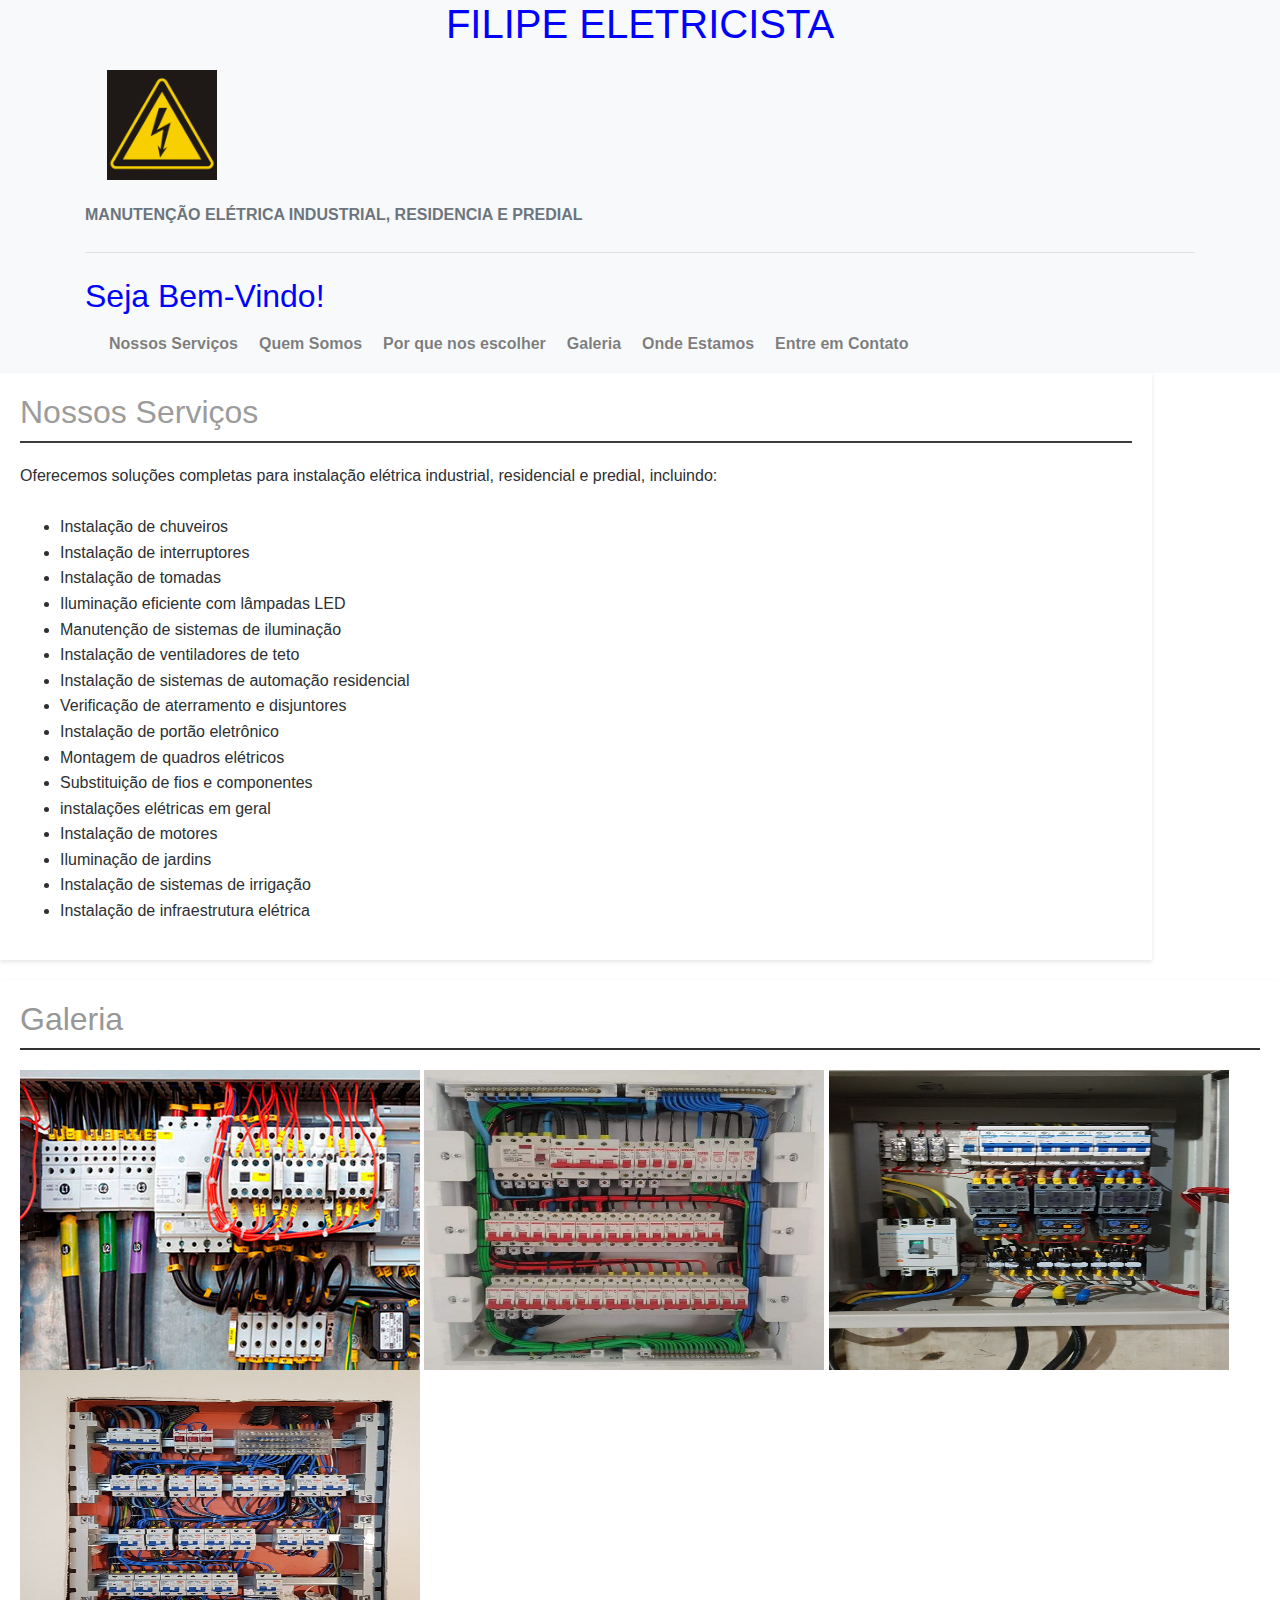
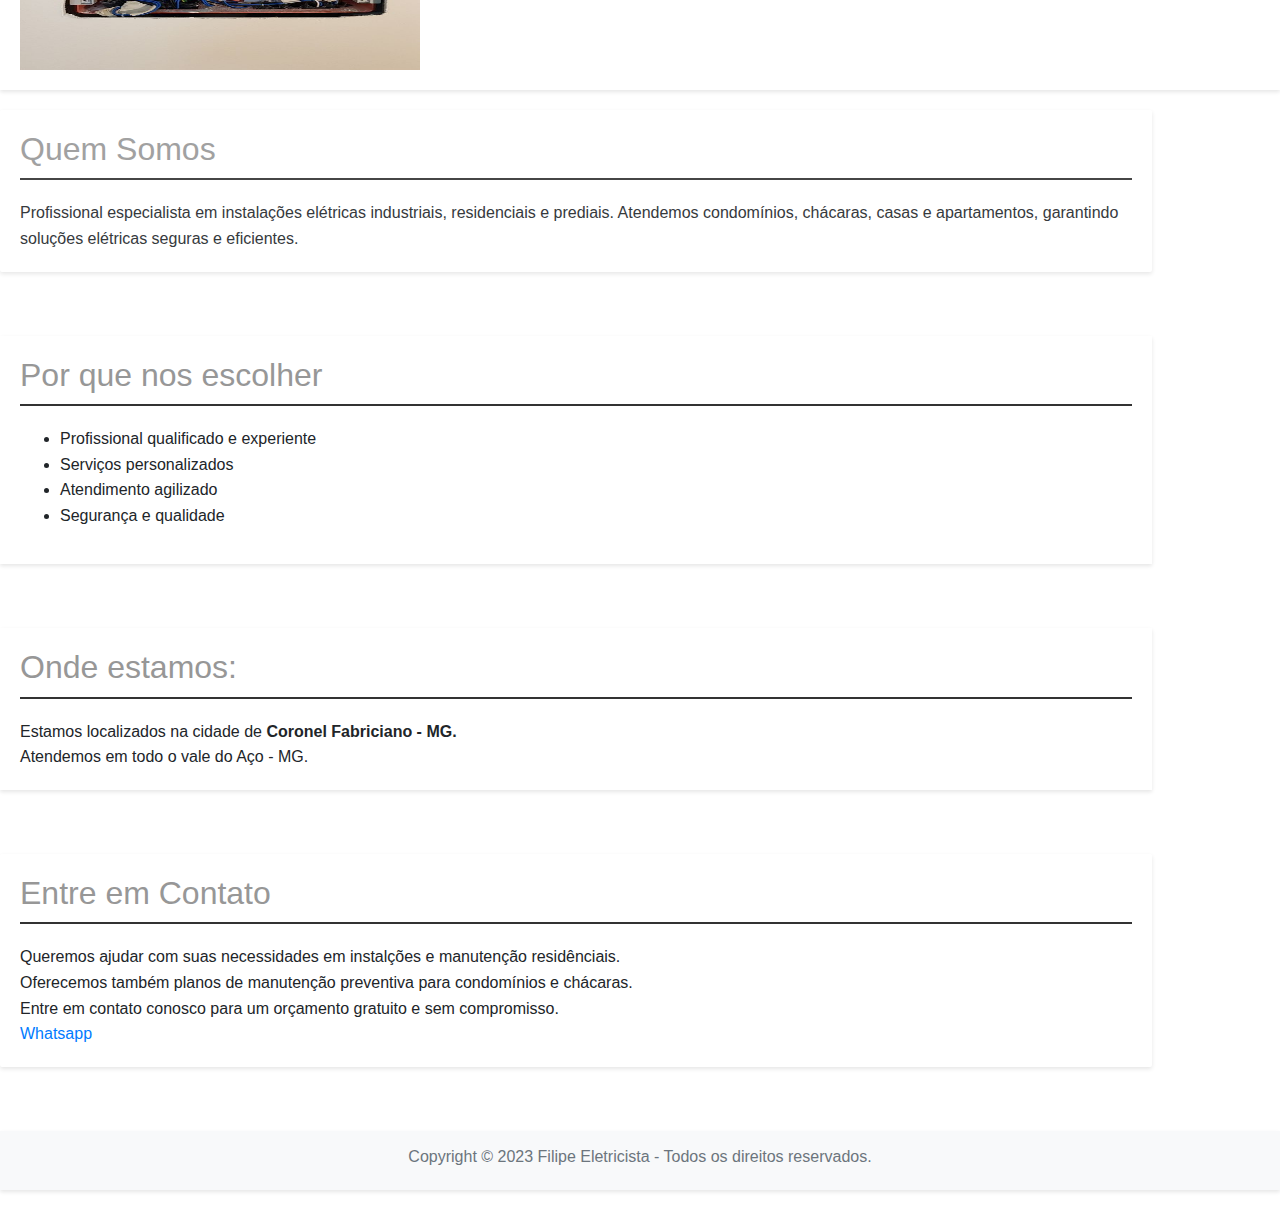
==== index.html @ e3249ff6 "comit inicial" ====
<!DOCTYPE html>
<html lang="pt-br">
<head>
    <meta charset="UTF-8">
    <meta name="viewport" content="width=device-width, initial-scale=1.0">
    <meta name="description" content="Felipe Eletricista - Especialistas em instalação elétrica industrial, residencial no Vale do Aço - MG">
    <title>FILIPE ELETRICISTA - Especialista em Instalação Elétrica</title>
    <link rel="stylesheet" href="https://stackpath.bootstrapcdn.com/bootstrap/4.5.2/css/bootstrap.min.css">
    <link rel="stylesheet" href="style/style.css"> 
</head>
<body>
    <header class="bg-light">
        <div class="container">
            <h1 align="center">FILIPE ELETRICISTA</h1>
            <img src="imagens/logo.gif" class="logo img-fluid"> <br>
            <span class="text-muted"><strong>MANUTENÇÃO ELÉTRICA INDUSTRIAL, RESIDENCIA E PREDIAL</strong></span>

            <hr class="my-4">

            <h2 class="mt-4">Seja Bem-Vindo!</h2>
            <nav class="navbar navbar-expand-lg navbar-light bg-light">
                <div class="collapse navbar-collapse" id="navbarNav">
                    <ul class="navbar-nav">
                        <li class="nav-item"><a class="nav-link" href="#services">Nossos Serviços</a></li>
                        <li class="nav-item"><a class="nav-link" href="#about">Quem Somos</a></li>
                        <li class="nav-item"><a class="nav-link" href="#benefits">Por que nos escolher</a></li>
                        <li class="nav-item"><a class="nav-link" href="#image">Galeria</a></li>
                        <li class="nav-item"><a class="nav-link" href="#location">Onde Estamos</a></li>
                        <li class="nav-item"><a class="nav-link" href="#contact">Entre em Contato</a></li>
                    </ul>
                </div>
            </nav>
        </div>
    </header>

    <section id="services">
        <h2>Nossos Serviços</h2>
        <p><strong>Oferecemos soluções completas para instalação elétrica industrial, residencial e predial, incluindo:</strong></p>
        <br>

        <ul>
            <li>Instalação de chuveiros</li>
            <li>Instalação de interruptores</li>
            <li>Instalação de tomadas</li>
            <li>Iluminação eficiente com lâmpadas LED</li>
            <li>Manutenção de sistemas de iluminação</li>
            <li>Instalação de ventiladores de teto</li>
            <li>Instalação de sistemas de automação residencial</li>
            <li>Verificação de aterramento e disjuntores</li>
            <li>Instalação de portão eletrônico</li>
            <li>Montagem de quadros elétricos</li>
            <li>Substituição de fios e componentes</li>
            <li>instalações elétricas em geral</li>
            <li>Instalação de motores</li>
            <li>Iluminação de jardins</li>
            <li>Instalação de sistemas de irrigação</li>
            <li>Instalação de infraestrutura elétrica</li>

            <!-- Adicione mais serviços residenciais aqui -->
            </ul>
    </section>

    <section id="image">
        <h2> Galeria</h2>

    <img src="imagens/paineis-eletricos-1.jpg" width="400" height="300">

    <img src="imagens/paineis-eletricos-2.jpg" width="400" height="300">


    <img src="imagens/paineis-eletricos-3.jpg" width="400" height="300">


    <img src="imagens/paineis-eletricos-4.jpg" width="400" height="300">


    </section>    

    <section id="about">
        <h2>Quem Somos</h2>
        <p>Profissional especialista em instalações elétricas industriais, residenciais e prediais. Atendemos condomínios, chácaras, casas e apartamentos, garantindo soluções elétricas seguras e eficientes.</p>
    </section>

    <section id="benefits">
        <h2>Por que nos escolher</h2>
        <ul>
            <li>Profissional qualificado e experiente</li>
            <li>Serviços personalizados</li>
            <li>Atendimento agilizado</li>
            <li>Segurança e qualidade</li>
            <!-- Adicione mais vantagens únicas da Eletroref aqui -->
        </ul>
    </section>
    <section id="location">
       <h2>Onde estamos:</h2>

       <p>Estamos localizados na cidade de <b>Coronel Fabriciano - MG.</b></p>
       <p>Atendemos em todo o vale do Aço - MG.</p>

    </section>

    <section id="contact">
        <h2>Entre em Contato</h2>
        <p>Queremos ajudar com suas necessidades em instalções e manutenção residênciais.<br>
        <p>Oferecemos também planos de manutenção preventiva para condomínios e chácaras.</p> 
        <p>Entre em contato conosco para um orçamento gratuito e sem compromisso.</p>
        <a href="https://wa.me/5531994066091
        ">Whatsapp</a>
    </section>

    <footer class="bg-light text-center py-3">
        <h6 class="text-muted"> Copyright &copy; 2023 Filipe Eletricista - Todos os direitos reservados.</h6>
    </footer>

    <script src="https://code.jquery.com/jquery-3.5.1.slim.min.js"></script>
    <script src="https://cdn.jsdelivr.net/npm/@popperjs/core@2.5.2/dist/umd/popper.min.js"></script>
    <script src="https://stackpath.bootstrapcdn.com/bootstrap/4.5.2/js/bootstrap.min.js"></script>
    <script>
        var bg = new Trianglify({
              noiseIntensity: 0,
              cellsize: 50,
              cellpadding: 10,
              fillOpacity: 1,
              strokeOpacity: 0
            });

            var pattern = bg.generate(document.body.clientWidth, document.body.clientHeight);
            document.body.setAttribute('style', 'background-image: '+pattern.dataUrl);
    </script>
</body>
</html>
---- style/style.css ----
/* Reset de Estilos Padrão */
body, h1, h2, p, form, label, input, textarea, button, footer {
    margin: 0;
    padding: 0;
    box-sizing: border-box;
}

body {
    background-color: ;
    font-family: Arial, sans-serif;
    line-height: 1.6;
    
}
header{

    background-color: #ddf503;
    
} 


.logo{
    padding: 20px;
    width: 150px;
    height:auto;
    margin:2px ;
}
#image{
    display: flex-box;
}

 section, footer {
    padding: 20px;
    margin-bottom: 20px;
    background-color: none;
    box-shadow: 0 2px 4px rgba(0, 0, 0, 0.1);
}

header h1, header h2 {
    color: blue;
}

section h2 {
    color: #979797;
    border-bottom: 2px solid #333;
    padding-bottom: 10px;
    margin-bottom: 20px;
}

form label {
    display: block;
    margin-bottom: 5px;
    font-weight: bold;
}

form input[type="text"],
form input[type="tel"],
form textarea {
    width: 100%;
    padding: 10px;
    margin-bottom: 15px;
    border: 1px solid #ccc;
    border-radius: 4px;
}

form textarea {
    resize: vertical;
}

form button {
    background-color: #007bff;
    color: #fff;
    border: none;
    padding: 10px 20px;
    border-radius: 4px;
    cursor: pointer;
}

form button:hover {
    background-color: #0056b3;
}

footer {
    text-align: center;
    background-color:#0055ff6d;
    color: #888;
    font-size: 0.8em;
}

/*Barra de navegação*/

/* Seus estilos existentes ... */

nav ul {
font-family: Impact, Haettenschweiler, 'Arial Narrow Bold', sans-serif;
}

nav ul li {
    margin-right: 5px;
}

nav ul li a {
    text-decoration: none;
    color: #333;
    font-weight: bold;
}

#services {
    font-weight: 100;
    font-size: 1em;
    margin-right: 10%;
    background-color: #fff;
    opacity: 95%;
}

#about{

    margin-right: 10%;
    margin-bottom: 5%;
    background-color: #fff;
    border-radius: 2px;
    opacity: 90%;

}

#benefits{
margin-right: 10%;
margin-bottom: 5%;
background-color: #fff;

}


#location{

    margin-right: 10%;
    margin-bottom: 5%;
    background-color: #fff;

}
#contact{
   margin-right: 10%;
   margin-bottom: 5%;
   background-color: #fff;
   border-radius:2px;

}




@media (max-width: 768px) {
    header, section, footer {
        padding: 10px;
    }
}
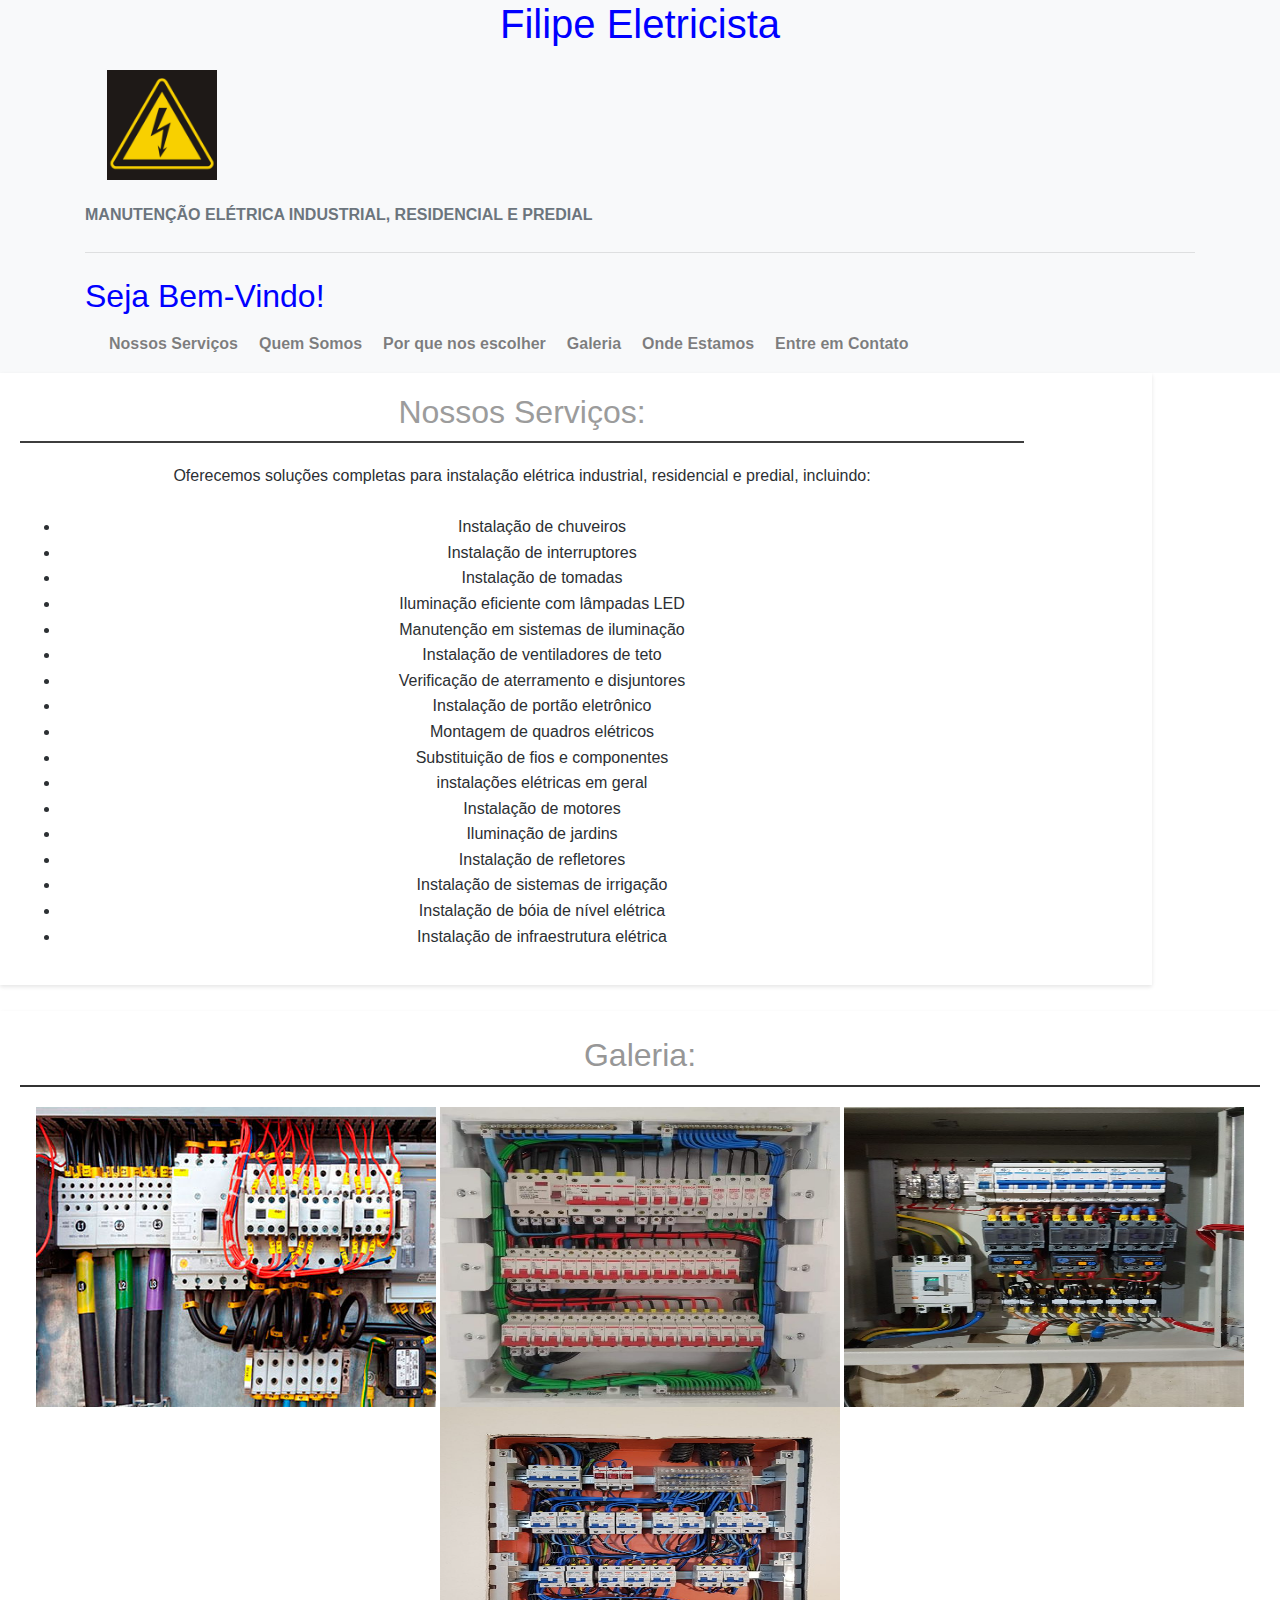
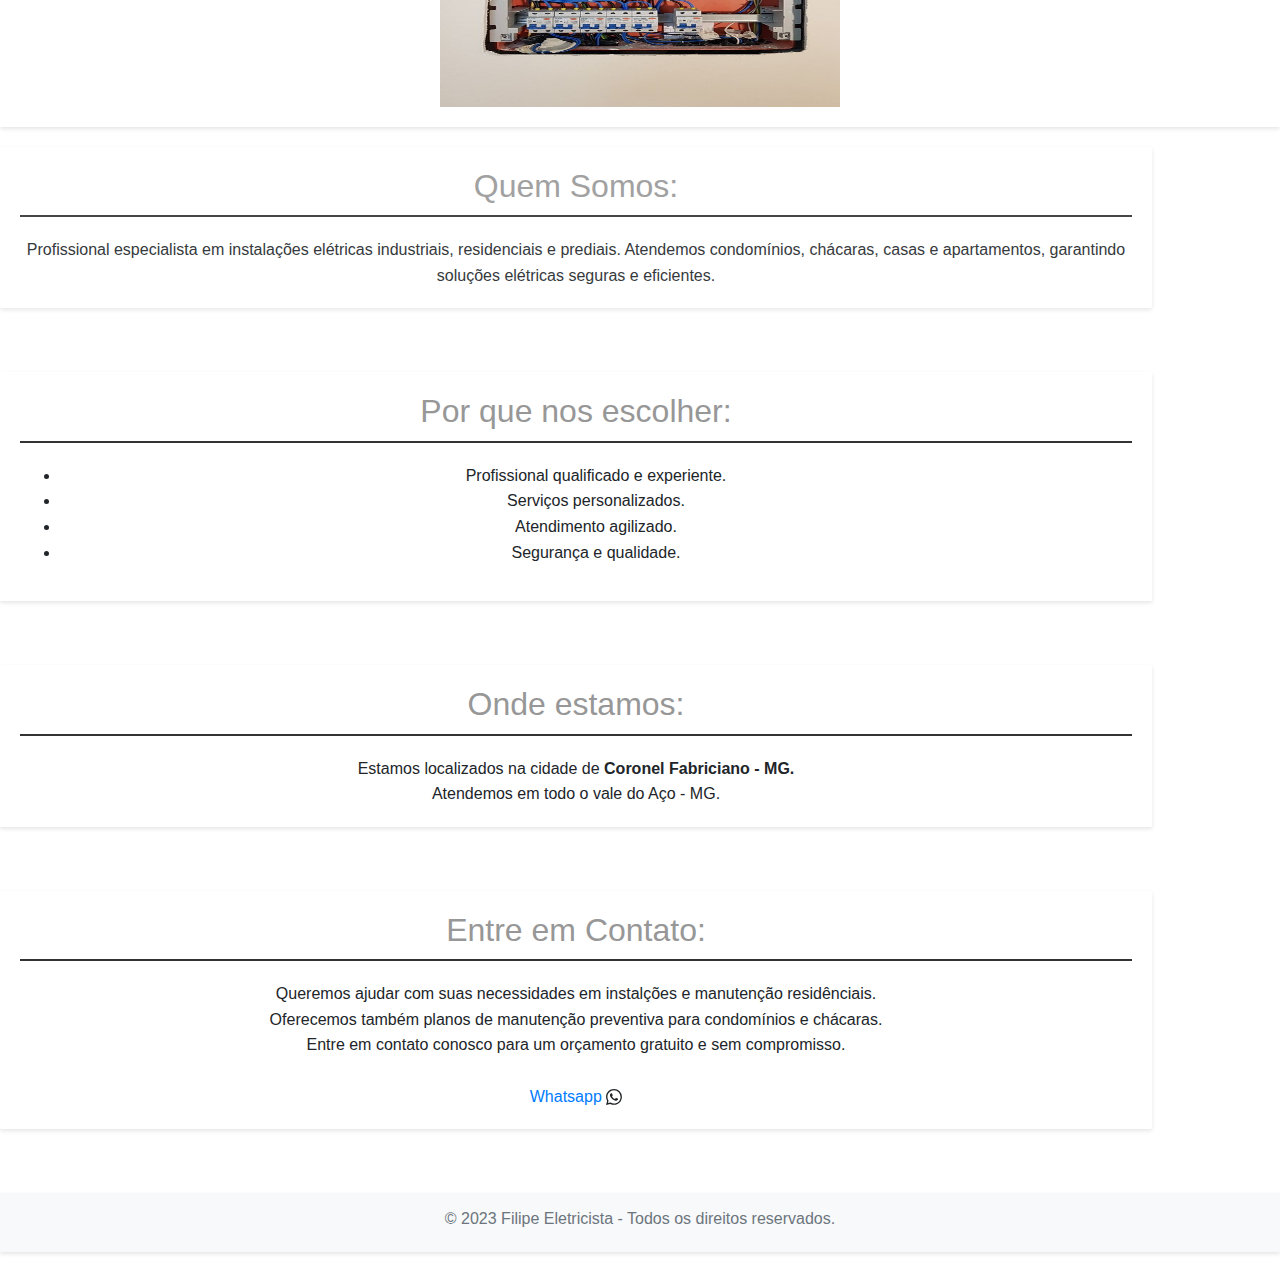
==== commit 3cbe44d0: "style" ====
--- a/index.html
+++ b/index.html
@@ -4,16 +4,16 @@
     <meta charset="UTF-8">
     <meta name="viewport" content="width=device-width, initial-scale=1.0">
     <meta name="description" content="Felipe Eletricista - Especialistas em instalação elétrica industrial, residencial no Vale do Aço - MG">
-    <title>FILIPE ELETRICISTA - Especialista em Instalação Elétrica</title>
+    <title>Filipe Eletricista - Especialista em Instalação Elétrica</title>
     <link rel="stylesheet" href="https://stackpath.bootstrapcdn.com/bootstrap/4.5.2/css/bootstrap.min.css">
     <link rel="stylesheet" href="style/style.css"> 
 </head>
 <body>
     <header class="bg-light">
         <div class="container">
-            <h1 align="center">FILIPE ELETRICISTA</h1>
-            <img src="imagens/logo.gif" class="logo img-fluid"> <br>
-            <span class="text-muted"><strong>MANUTENÇÃO ELÉTRICA INDUSTRIAL, RESIDENCIA E PREDIAL</strong></span>
+            <h1 align="center">Filipe Eletricista</h1>
+            <img src="imagens/logo.gif" class="logo"> <br>
+            <span class="text-muted"><strong>MANUTENÇÃO ELÉTRICA INDUSTRIAL, RESIDENCIAL E PREDIAL</strong></span>
 
             <hr class="my-4">
 
@@ -32,9 +32,9 @@
             </nav>
         </div>
     </header>
-
+<main align="center">
     <section id="services">
-        <h2>Nossos Serviços</h2>
+        <h2>Nossos Serviços:</h2>
         <p><strong>Oferecemos soluções completas para instalação elétrica industrial, residencial e predial, incluindo:</strong></p>
         <br>
 
@@ -43,9 +43,8 @@
             <li>Instalação de interruptores</li>
             <li>Instalação de tomadas</li>
             <li>Iluminação eficiente com lâmpadas LED</li>
-            <li>Manutenção de sistemas de iluminação</li>
+            <li>Manutenção em sistemas de iluminação</li>
             <li>Instalação de ventiladores de teto</li>
-            <li>Instalação de sistemas de automação residencial</li>
             <li>Verificação de aterramento e disjuntores</li>
             <li>Instalação de portão eletrônico</li>
             <li>Montagem de quadros elétricos</li>
@@ -53,15 +52,17 @@
             <li>instalações elétricas em geral</li>
             <li>Instalação de motores</li>
             <li>Iluminação de jardins</li>
+            <li>Instalação de refletores</li>
             <li>Instalação de sistemas de irrigação</li>
+            <li>Instalação de bóia de nível elétrica</li>
             <li>Instalação de infraestrutura elétrica</li>
 
-            <!-- Adicione mais serviços residenciais aqui -->
+          
             </ul>
     </section>
 
     <section id="image">
-        <h2> Galeria</h2>
+        <h2> Galeria:</h2>
 
     <img src="imagens/paineis-eletricos-1.jpg" width="400" height="300">
 
@@ -77,18 +78,18 @@
     </section>    
 
     <section id="about">
-        <h2>Quem Somos</h2>
+        <h2>Quem Somos:</h2>
         <p>Profissional especialista em instalações elétricas industriais, residenciais e prediais. Atendemos condomínios, chácaras, casas e apartamentos, garantindo soluções elétricas seguras e eficientes.</p>
     </section>
 
     <section id="benefits">
-        <h2>Por que nos escolher</h2>
+        <h2>Por que nos escolher:</h2>
         <ul>
-            <li>Profissional qualificado e experiente</li>
-            <li>Serviços personalizados</li>
-            <li>Atendimento agilizado</li>
-            <li>Segurança e qualidade</li>
-            <!-- Adicione mais vantagens únicas da Eletroref aqui -->
+            <li>Profissional qualificado e experiente.</li>
+            <li>Serviços personalizados.</li>
+            <li>Atendimento agilizado.</li>
+            <li>Segurança e qualidade.</li>
+        
         </ul>
     </section>
     <section id="location">
@@ -100,16 +101,24 @@
     </section>
 
     <section id="contact">
-        <h2>Entre em Contato</h2>
+        <h2>Entre em Contato:</h2>
         <p>Queremos ajudar com suas necessidades em instalções e manutenção residênciais.<br>
         <p>Oferecemos também planos de manutenção preventiva para condomínios e chácaras.</p> 
         <p>Entre em contato conosco para um orçamento gratuito e sem compromisso.</p>
+        <br>
+        
         <a href="https://wa.me/5531994066091
         ">Whatsapp</a>
+
+
+        <svg xmlns="http://www.w3.org/2000/svg" width="16" height="16" fill="currentColor" class="bi bi-whatsapp" viewBox="0 0 16 16">
+            <path d="M13.601 2.326A7.854 7.854 0 0 0 7.994 0C3.627 0 .068 3.558.064 7.926c0 1.399.366 2.76 1.057 3.965L0 16l4.204-1.102a7.933 7.933 0 0 0 3.79.965h.004c4.368 0 7.926-3.558 7.93-7.93A7.898 7.898 0 0 0 13.6 2.326zM7.994 14.521a6.573 6.573 0 0 1-3.356-.92l-.24-.144-2.494.654.666-2.433-.156-.251a6.56 6.56 0 0 1-1.007-3.505c0-3.626 2.957-6.584 6.591-6.584a6.56 6.56 0 0 1 4.66 1.931 6.557 6.557 0 0 1 1.928 4.66c-.004 3.639-2.961 6.592-6.592 6.592zm3.615-4.934c-.197-.099-1.17-.578-1.353-.646-.182-.065-.315-.099-.445.099-.133.197-.513.646-.627.775-.114.133-.232.148-.43.05-.197-.1-.836-.308-1.592-.985-.59-.525-.985-1.175-1.103-1.372-.114-.198-.011-.304.088-.403.087-.088.197-.232.296-.346.1-.114.133-.198.198-.33.065-.134.034-.248-.015-.347-.05-.099-.445-1.076-.612-1.47-.16-.389-.323-.335-.445-.34-.114-.007-.247-.007-.38-.007a.729.729 0 0 0-.529.247c-.182.198-.691.677-.691 1.654 0 .977.71 1.916.81 2.049.098.133 1.394 2.132 3.383 2.992.47.205.84.326 1.129.418.475.152.904.129 1.246.08.38-.058 1.171-.48 1.338-.943.164-.464.164-.86.114-.943-.049-.084-.182-.133-.38-.232z"/>
+          </svg>
+
     </section>
-
+</main>
     <footer class="bg-light text-center py-3">
-        <h6 class="text-muted"> Copyright &copy; 2023 Filipe Eletricista - Todos os direitos reservados.</h6>
+        <h6 class="text-muted"> &copy; 2023 Filipe Eletricista - Todos os direitos reservados.</h6>
     </footer>
 
     <script src="https://code.jquery.com/jquery-3.5.1.slim.min.js"></script>
--- a/style/style.css
+++ b/style/style.css
@@ -5,19 +5,13 @@
     box-sizing: border-box;
 }
 
+
 body {
-    background-color: ;
+    background-color:#fff ;
     font-family: Arial, sans-serif;
     line-height: 1.6;
     
 }
-header{
-
-    background-color: #ddf503;
-    
-} 
-
-
 .logo{
     padding: 20px;
     width: 150px;
@@ -25,7 +19,10 @@
     margin:2px ;
 }
 #image{
+    
     display: flex-box;
+    padding-top:2%;
+    margin-top:2%;
 }
 
  section, footer {
@@ -108,6 +105,7 @@
     font-weight: 100;
     font-size: 1em;
     margin-right: 10%;
+    padding-right: 10%;
     background-color: #fff;
     opacity: 95%;
 }
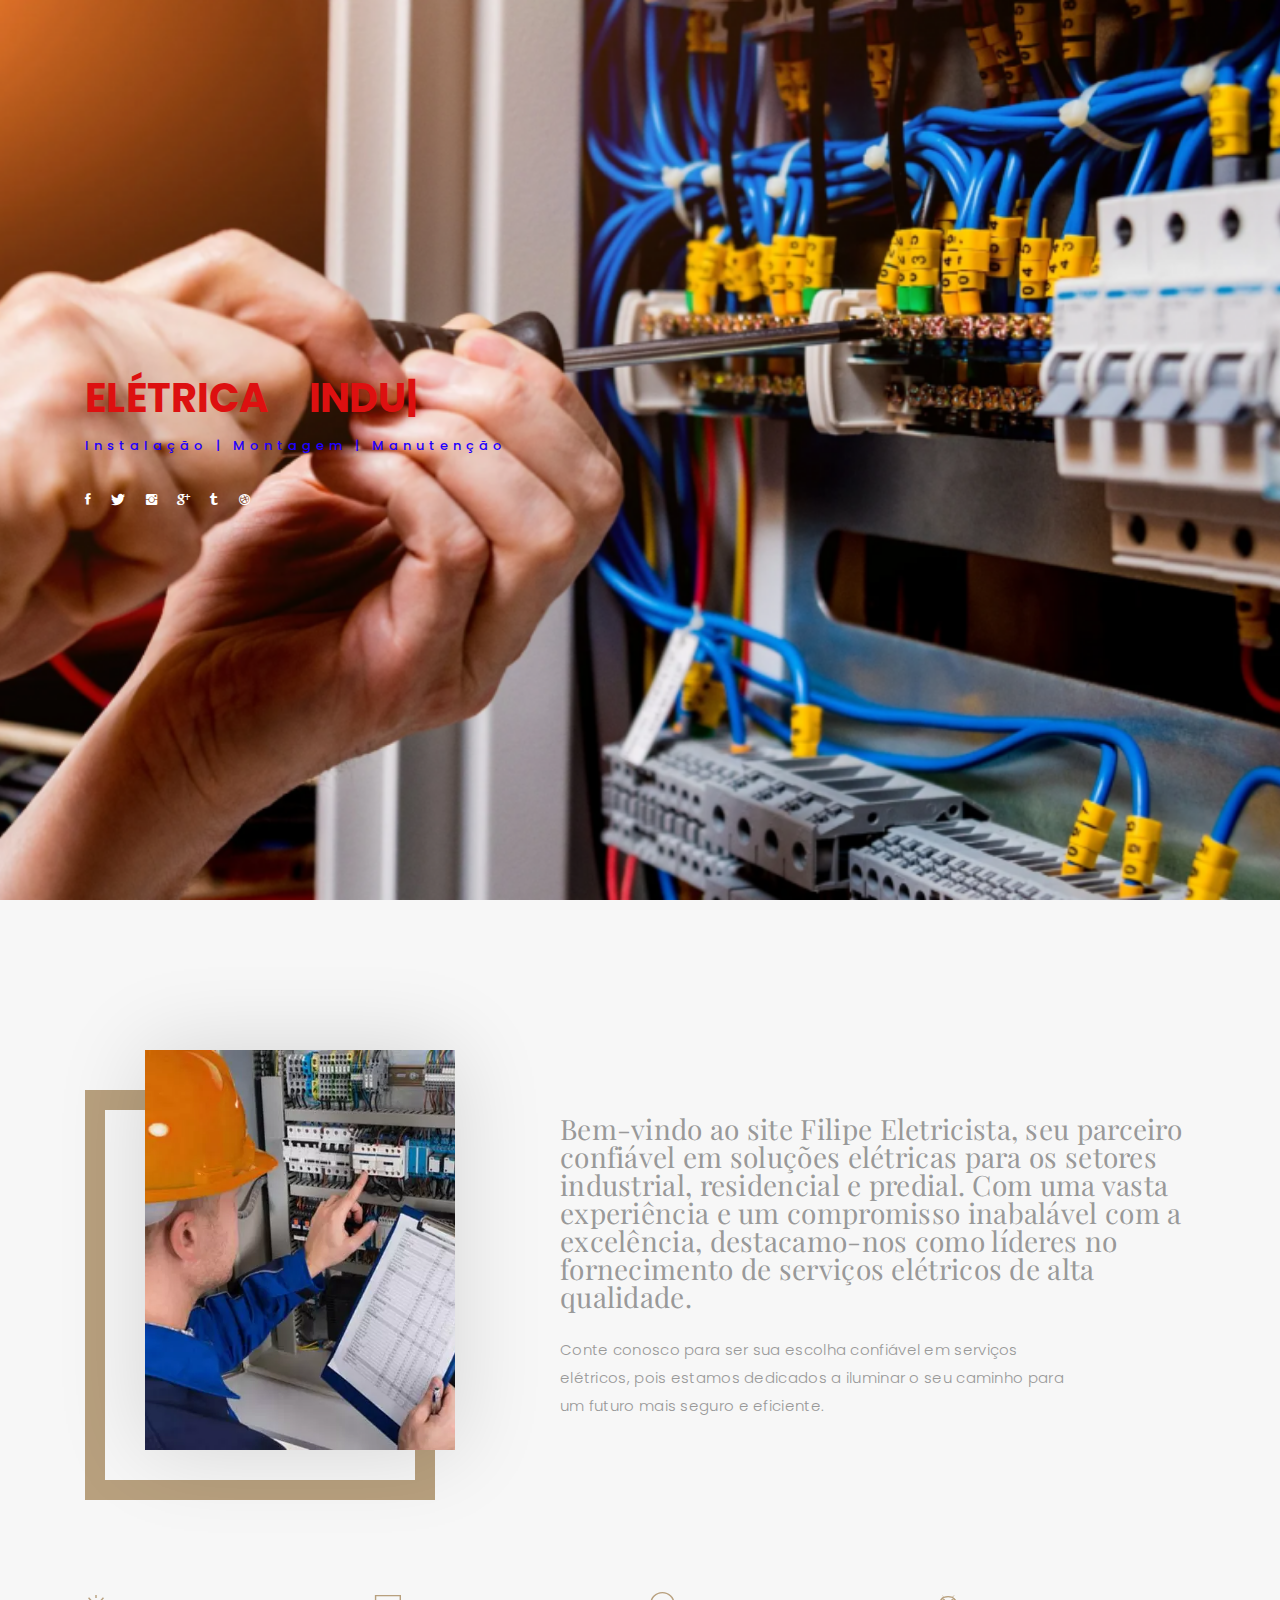
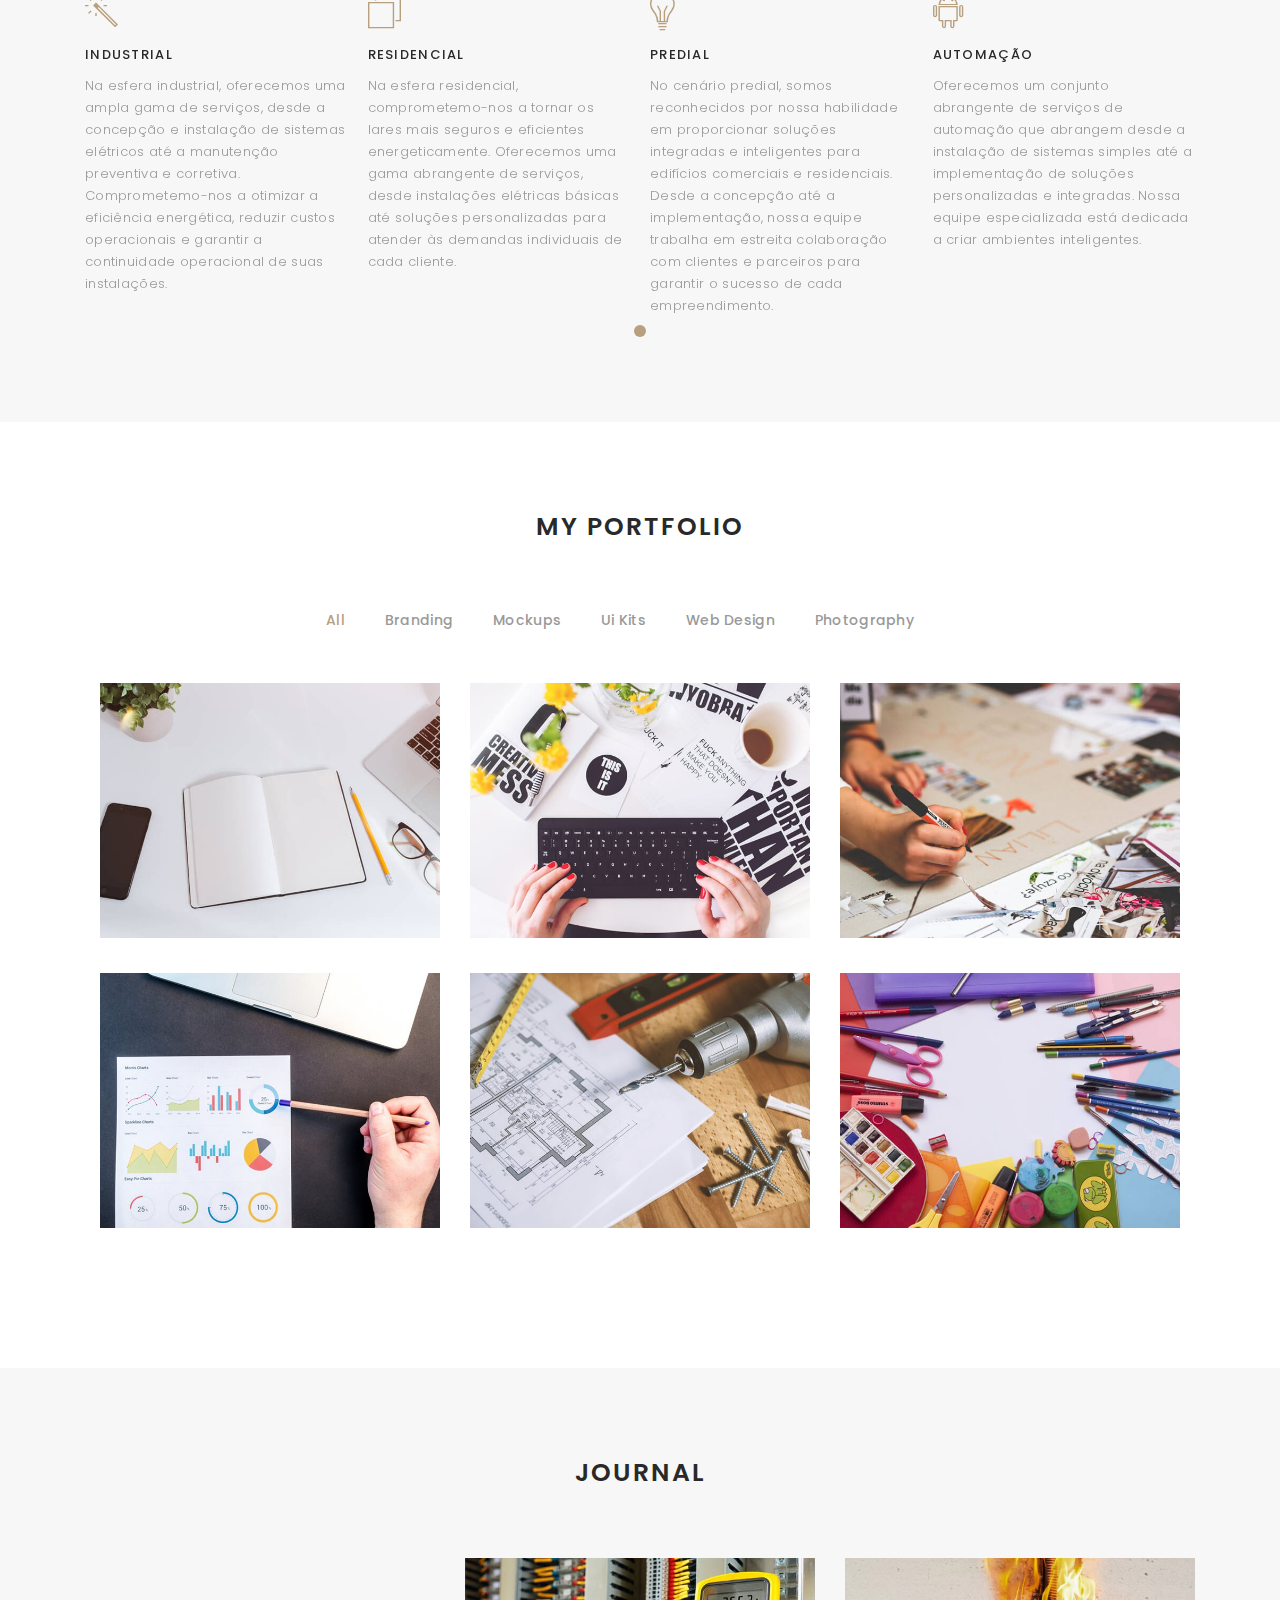
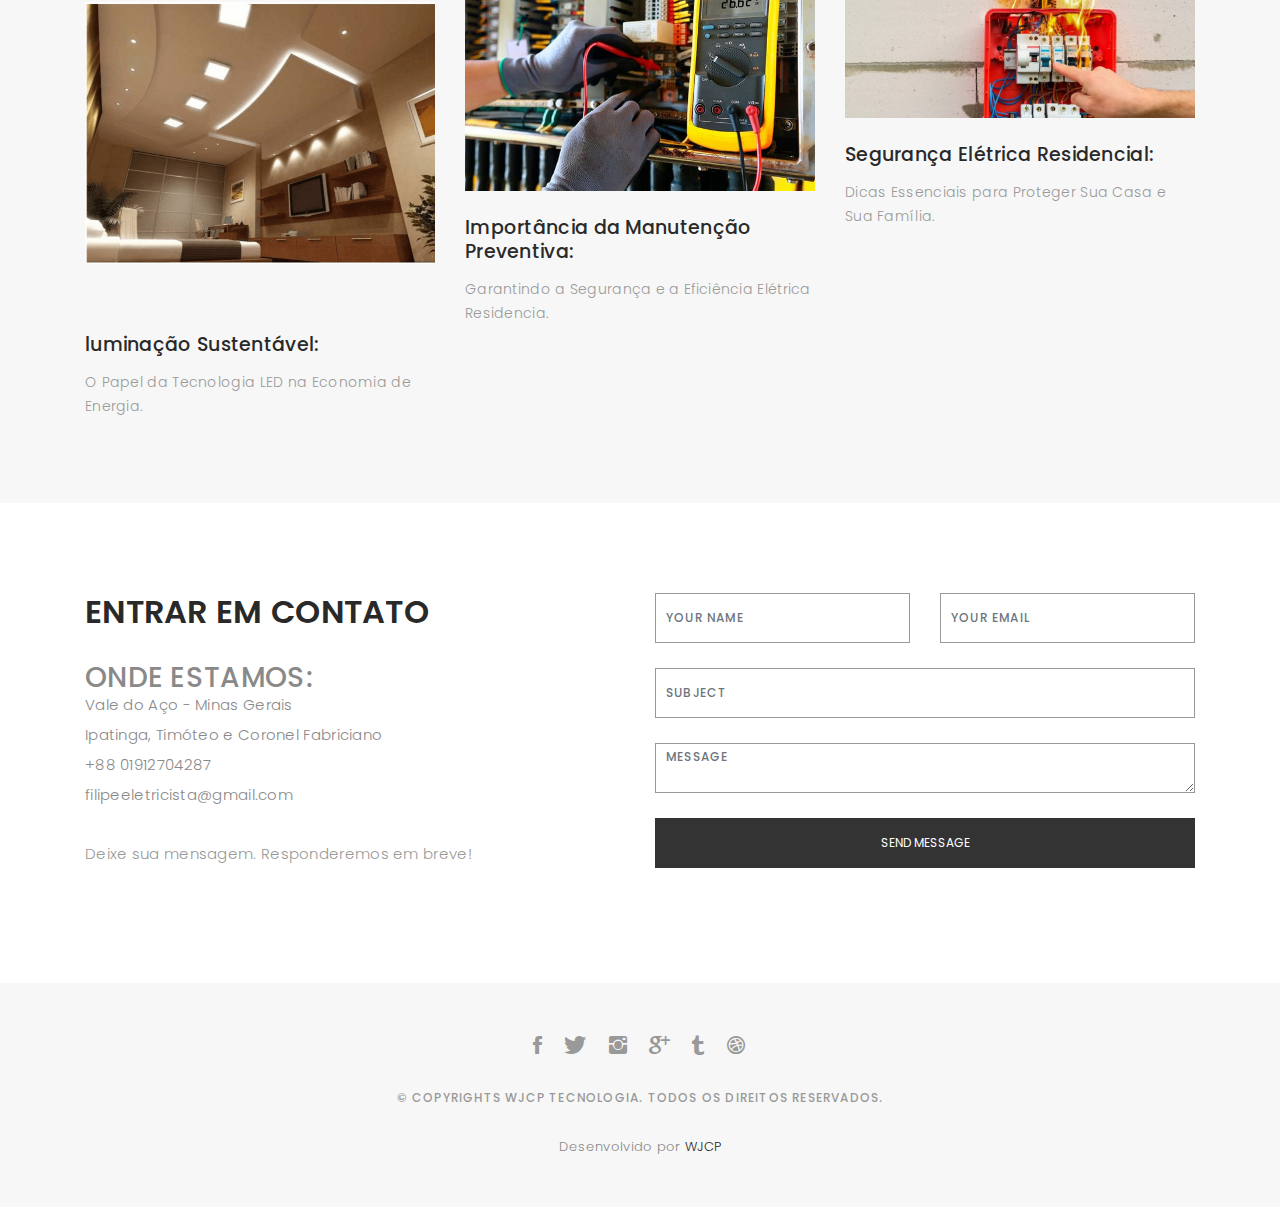
==== commit dae4195d: "commit inicial" ====
--- a/index.html
+++ b/index.html
@@ -1,140 +1,431 @@
-<!DOCTYPE html>
-<html lang="pt-br">
-<head>
-    <meta charset="UTF-8">
-    <meta name="viewport" content="width=device-width, initial-scale=1.0">
-    <meta name="description" content="Felipe Eletricista - Especialistas em instalação elétrica industrial, residencial no Vale do Aço - MG">
-    <title>Filipe Eletricista - Especialista em Instalação Elétrica</title>
-    <link rel="stylesheet" href="https://stackpath.bootstrapcdn.com/bootstrap/4.5.2/css/bootstrap.min.css">
-    <link rel="stylesheet" href="style/style.css"> 
-</head>
-<body>
-    <header class="bg-light">
-        <div class="container">
-            <h1 align="center">Filipe Eletricista</h1>
-            <img src="imagens/logo.gif" class="logo"> <br>
-            <span class="text-muted"><strong>MANUTENÇÃO ELÉTRICA INDUSTRIAL, RESIDENCIAL E PREDIAL</strong></span>
-
-            <hr class="my-4">
-
-            <h2 class="mt-4">Seja Bem-Vindo!</h2>
-            <nav class="navbar navbar-expand-lg navbar-light bg-light">
-                <div class="collapse navbar-collapse" id="navbarNav">
-                    <ul class="navbar-nav">
-                        <li class="nav-item"><a class="nav-link" href="#services">Nossos Serviços</a></li>
-                        <li class="nav-item"><a class="nav-link" href="#about">Quem Somos</a></li>
-                        <li class="nav-item"><a class="nav-link" href="#benefits">Por que nos escolher</a></li>
-                        <li class="nav-item"><a class="nav-link" href="#image">Galeria</a></li>
-                        <li class="nav-item"><a class="nav-link" href="#location">Onde Estamos</a></li>
-                        <li class="nav-item"><a class="nav-link" href="#contact">Entre em Contato</a></li>
-                    </ul>
-                </div>
-            </nav>
-        </div>
-    </header>
-<main align="center">
-    <section id="services">
-        <h2>Nossos Serviços:</h2>
-        <p><strong>Oferecemos soluções completas para instalação elétrica industrial, residencial e predial, incluindo:</strong></p>
-        <br>
-
-        <ul>
-            <li>Instalação de chuveiros</li>
-            <li>Instalação de interruptores</li>
-            <li>Instalação de tomadas</li>
-            <li>Iluminação eficiente com lâmpadas LED</li>
-            <li>Manutenção em sistemas de iluminação</li>
-            <li>Instalação de ventiladores de teto</li>
-            <li>Verificação de aterramento e disjuntores</li>
-            <li>Instalação de portão eletrônico</li>
-            <li>Montagem de quadros elétricos</li>
-            <li>Substituição de fios e componentes</li>
-            <li>instalações elétricas em geral</li>
-            <li>Instalação de motores</li>
-            <li>Iluminação de jardins</li>
-            <li>Instalação de refletores</li>
-            <li>Instalação de sistemas de irrigação</li>
-            <li>Instalação de bóia de nível elétrica</li>
-            <li>Instalação de infraestrutura elétrica</li>
-
-          
-            </ul>
-    </section>
-
-    <section id="image">
-        <h2> Galeria:</h2>
-
-    <img src="imagens/paineis-eletricos-1.jpg" width="400" height="300">
-
-    <img src="imagens/paineis-eletricos-2.jpg" width="400" height="300">
-
-
-    <img src="imagens/paineis-eletricos-3.jpg" width="400" height="300">
-
-
-    <img src="imagens/paineis-eletricos-4.jpg" width="400" height="300">
-
-
-    </section>    
-
-    <section id="about">
-        <h2>Quem Somos:</h2>
-        <p>Profissional especialista em instalações elétricas industriais, residenciais e prediais. Atendemos condomínios, chácaras, casas e apartamentos, garantindo soluções elétricas seguras e eficientes.</p>
-    </section>
-
-    <section id="benefits">
-        <h2>Por que nos escolher:</h2>
-        <ul>
-            <li>Profissional qualificado e experiente.</li>
-            <li>Serviços personalizados.</li>
-            <li>Atendimento agilizado.</li>
-            <li>Segurança e qualidade.</li>
-        
-        </ul>
-    </section>
-    <section id="location">
-       <h2>Onde estamos:</h2>
-
-       <p>Estamos localizados na cidade de <b>Coronel Fabriciano - MG.</b></p>
-       <p>Atendemos em todo o vale do Aço - MG.</p>
-
-    </section>
-
-    <section id="contact">
-        <h2>Entre em Contato:</h2>
-        <p>Queremos ajudar com suas necessidades em instalções e manutenção residênciais.<br>
-        <p>Oferecemos também planos de manutenção preventiva para condomínios e chácaras.</p> 
-        <p>Entre em contato conosco para um orçamento gratuito e sem compromisso.</p>
-        <br>
-        
-        <a href="https://wa.me/5531994066091
-        ">Whatsapp</a>
-
-
-        <svg xmlns="http://www.w3.org/2000/svg" width="16" height="16" fill="currentColor" class="bi bi-whatsapp" viewBox="0 0 16 16">
-            <path d="M13.601 2.326A7.854 7.854 0 0 0 7.994 0C3.627 0 .068 3.558.064 7.926c0 1.399.366 2.76 1.057 3.965L0 16l4.204-1.102a7.933 7.933 0 0 0 3.79.965h.004c4.368 0 7.926-3.558 7.93-7.93A7.898 7.898 0 0 0 13.6 2.326zM7.994 14.521a6.573 6.573 0 0 1-3.356-.92l-.24-.144-2.494.654.666-2.433-.156-.251a6.56 6.56 0 0 1-1.007-3.505c0-3.626 2.957-6.584 6.591-6.584a6.56 6.56 0 0 1 4.66 1.931 6.557 6.557 0 0 1 1.928 4.66c-.004 3.639-2.961 6.592-6.592 6.592zm3.615-4.934c-.197-.099-1.17-.578-1.353-.646-.182-.065-.315-.099-.445.099-.133.197-.513.646-.627.775-.114.133-.232.148-.43.05-.197-.1-.836-.308-1.592-.985-.59-.525-.985-1.175-1.103-1.372-.114-.198-.011-.304.088-.403.087-.088.197-.232.296-.346.1-.114.133-.198.198-.33.065-.134.034-.248-.015-.347-.05-.099-.445-1.076-.612-1.47-.16-.389-.323-.335-.445-.34-.114-.007-.247-.007-.38-.007a.729.729 0 0 0-.529.247c-.182.198-.691.677-.691 1.654 0 .977.71 1.916.81 2.049.098.133 1.394 2.132 3.383 2.992.47.205.84.326 1.129.418.475.152.904.129 1.246.08.38-.058 1.171-.48 1.338-.943.164-.464.164-.86.114-.943-.049-.084-.182-.133-.38-.232z"/>
-          </svg>
-
-    </section>
-</main>
-    <footer class="bg-light text-center py-3">
-        <h6 class="text-muted"> &copy; 2023 Filipe Eletricista - Todos os direitos reservados.</h6>
-    </footer>
-
-    <script src="https://code.jquery.com/jquery-3.5.1.slim.min.js"></script>
-    <script src="https://cdn.jsdelivr.net/npm/@popperjs/core@2.5.2/dist/umd/popper.min.js"></script>
-    <script src="https://stackpath.bootstrapcdn.com/bootstrap/4.5.2/js/bootstrap.min.js"></script>
-    <script>
-        var bg = new Trianglify({
-              noiseIntensity: 0,
-              cellsize: 50,
-              cellpadding: 10,
-              fillOpacity: 1,
-              strokeOpacity: 0
-            });
-
-            var pattern = bg.generate(document.body.clientWidth, document.body.clientHeight);
-            document.body.setAttribute('style', 'background-image: '+pattern.dataUrl);
-    </script>
-</body>
-</html>+<!DOCTYPE html>
+<html lang="en">
+
+<head>
+  <!-- meta -->
+  <meta charset="utf-8">
+  <meta content="width=device-width, initial-scale=1.0" name="viewport">
+
+  <title>Filipe Eletricista</title>
+  <meta content="" name="keywords">
+  <meta content="" name="description">
+
+  <!-- Google Fonts -->
+  <link href="https://fonts.googleapis.com/css?family=Poppins:300,300i,400,400i,500,500i,600,600i,700,700i|Playfair+Display:400,400i,700,700i,900,900i" rel="stylesheet">
+
+  <!-- Bootstrap CSS File -->
+  <link href="lib/bootstrap/css/bootstrap.min.css" rel="stylesheet">
+
+  <!-- Libraries CSS Files -->
+  <link href="lib/ionicons/css/ionicons.min.css" rel="stylesheet">
+  <link href="lib/owlcarousel/assets/owl.carousel.min.css" rel="stylesheet">
+  <link href="lib/magnific-popup/magnific-popup.css" rel="stylesheet">
+  <link href="lib/hover/hover.min.css" rel="stylesheet">
+
+  <!-- Main Stylesheet File -->
+  <link href="css/style.css" rel="stylesheet">
+
+  <!-- Responsive css -->
+  <link href="css/responsive.css" rel="stylesheet">
+
+  <!-- Favicon -->
+  <link rel="shortcut icon" href="images/favicon.png">
+
+  <!-- =======================================================
+    Theme Name: Folio
+    Theme URL: https://bootstrapmade.com/folio-bootstrap-portfolio-template/
+    Author: BootstrapMade.com
+    Author URL: https://bootstrapmade.com
+  ======================================================= -->
+</head>
+
+<body>
+
+  <!-- start section navbar -->
+  <nav id="main-nav">
+    <div class="row">
+      <div class="container">
+
+        <div class="logo">
+          <a href="index.html"><img src="images/logo.png" alt="logo"></a>
+        </div>
+
+        <div class="responsive"><i data-icon="m" class="ion-navicon-round"></i></div>
+
+        <ul class="nav-menu list-unstyled">
+          <li><a href="#header" class="smoothScroll">Início</a></li>
+          <li><a href="#about" class="smoothScroll">Sobre nós</a></li>
+          <li><a href="#portfolio" class="smoothScroll">Serviços</a></li>
+          <li><a href="#journal" class="smoothScroll">Blog</a></li>
+          <li><a href="#contact" class="smoothScroll">Contato</a></li>
+        </ul>
+
+      </div>
+    </div>
+  </nav>
+  <!-- End section navbar -->
+
+
+  <!-- start section header -->
+  <div id="header" class="home">
+
+    <div class="container">
+      <div class="header-content">
+        <h1>Elétrica&emsp;<span class="typed"></span></h1>
+        <p>Instalação | Montagem | Manutenção</p>
+
+        <ul class="list-unstyled list-social">
+          <li><a href="#"><i class="ion-social-facebook"></i></a></li>
+          <li><a href="#"><i class="ion-social-twitter"></i></a></li>
+          <li><a href="#"><i class="ion-social-instagram"></i></a></li>
+          <li><a href="#"><i class="ion-social-googleplus"></i></a></li>
+          <li><a href="#"><i class="ion-social-tumblr"></i></a></li>
+          <li><a href="#"><i class="ion-social-dribbble"></i></a></li>
+        </ul>
+      </div>
+    </div>
+  </div>
+  <!-- End section header -->
+
+
+  <!-- start section about us -->
+  <div id="about" class="paddsection">
+    <div class="container">
+      <div class="row justify-content-between">
+
+        <div class="col-lg-4 ">
+          <div class="div-img-bg">
+            <div class="about-img">
+              <img src="images/me.jpg" class="img-responsive" alt="me">
+            </div>
+          </div>
+        </div>
+
+        <div class="col-lg-7">
+          <div class="about-descr">
+
+            <p class="p-heading">Bem-vindo ao site <strong>Filipe Eletricista</strong>, seu parceiro confiável em soluções elétricas para os setores industrial, residencial e predial. Com uma vasta experiência e um compromisso inabalável com a excelência, destacamo-nos como líderes no fornecimento de serviços elétricos de alta qualidade. </p>
+            <p class="separator">Conte conosco para ser sua escolha confiável em serviços elétricos, pois estamos dedicados a iluminar o seu caminho para um futuro mais seguro e eficiente.</p>
+
+          </div>
+
+        </div>
+      </div>
+    </div>
+  </div>
+  <!-- end section about us -->
+
+
+  <!-- start section services -->
+  <div id="services">
+    <div class="container">
+
+        <div class="services-carousel owl-theme">
+          <div class="services-block">
+
+            <i class="ion-ios-color-wand-outline"></i>
+            <span>Industrial</span>
+            <p class="separator">Na esfera industrial, oferecemos uma ampla gama de serviços, desde a concepção e instalação de sistemas elétricos até a manutenção preventiva e corretiva. Comprometemo-nos a otimizar a eficiência energética, reduzir custos operacionais e garantir a continuidade operacional de suas instalações. </p>
+
+          </div>
+
+          <div class="services-block">
+
+            <i class="ion-ios-browsers-outline"></i>
+            <span>Residencial</span>
+            <p class="separator">Na esfera residencial, comprometemo-nos a tornar os lares mais seguros e eficientes energeticamente. Oferecemos uma gama abrangente de serviços, desde instalações elétricas básicas até soluções personalizadas para atender às demandas individuais de cada cliente.</p>
+
+          </div>
+
+          <div class="services-block">
+
+            <i class="ion-ios-lightbulb-outline"></i>
+            <span>Predial</span>
+            <p class="separator"> No cenário predial, somos reconhecidos por nossa habilidade em proporcionar soluções integradas e inteligentes para edifícios comerciais e residenciais. Desde a concepção até a implementação, nossa equipe trabalha em estreita colaboração com clientes e parceiros para garantir o sucesso de cada empreendimento.</p>
+
+          </div>
+
+       
+
+          <div class="services-block">
+
+            <i class="ion-social-android-outline"></i>
+            <span>Automação</span>
+            <p class="separator">Oferecemos um conjunto abrangente de serviços de automação que abrangem desde a instalação de sistemas simples até a implementação de soluções personalizadas e integradas. Nossa equipe especializada está dedicada a criar ambientes inteligentes.</p>
+
+          </div>
+
+      
+
+        </div>
+
+    </div>
+
+  </div>
+  <!-- end section services -->
+
+
+  <!-- start section portfolio -->
+  <div id="portfolio" class="text-center paddsection">
+
+    <div class="container">
+      <div class="section-title text-center">
+        <h2>My Portfolio</h2>
+      </div>
+    </div>
+
+    <div class="container">
+      <div class="row">
+        <div class="col-md-12">
+
+          <div class="portfolio-list">
+
+            <ul class="nav list-unstyled" id="portfolio-flters">
+              <li class="filter filter-active" data-filter=".all">all</li>
+              <li class="filter" data-filter=".branding">branding</li>
+              <li class="filter" data-filter=".mockups">mockups</li>
+              <li class="filter" data-filter=".uikits">ui kits</li>
+              <li class="filter" data-filter=".webdesign">web design</li>
+              <li class="filter" data-filter=".photography">photography</li>
+            </ul>
+
+          </div>
+
+          <div class="portfolio-container">
+
+            <div class="col-lg-4 col-md-6 portfolio-thumbnail all branding uikits webdesign">
+              <a class="popup-img" href="images/portfolio/1.jpg">
+                <img src="images/portfolio/1.jpg" alt="img">
+              </a>
+            </div>
+
+            <div class="col-lg-4 col-md-6 portfolio-thumbnail all mockups uikits photography">
+              <a class="popup-img" href="images/portfolio/2.jpg">
+                <img src="images/portfolio/2.jpg"  alt="img">
+              </a>
+            </div>
+
+            <div class="col-lg-4 col-md-6 portfolio-thumbnail all branding webdesig photographyn">
+              <a class="popup-img" href="images/portfolio/3.jpg">
+                <img src="images/portfolio/3.jpg" alt="img">
+              </a>
+            </div>
+
+            <div class="col-lg-4 col-md-6 portfolio-thumbnail all mockups webdesign photography">
+              <a class="popup-img" href="images/portfolio/4.jpg">
+                <img src="images/portfolio/4.jpg" alt="img">
+              </a>
+            </div>
+
+            <div class="col-lg-4 col-md-6 portfolio-thumbnail all branding uikits photography">
+              <a class="popup-img" href="images/portfolio/5.jpg">
+                <img src="images/portfolio/5.jpg" alt="img">
+              </a>
+            </div>
+
+            <div class="col-lg-4 col-md-6 portfolio-thumbnail all mockups uikits webdesign">
+              <a class="popup-img" href="images/portfolio/6.jpg">
+                <img src="images/portfolio/6.jpg" alt="img">
+              </a>
+            </div>
+
+          </div>
+        </div>
+      </div>
+    </div>
+
+  </div>
+  <!-- End section portfolio -->
+
+
+  <!-- start section journal -->
+  <div id="journal" class="text-left paddsection">
+
+    <div class="container">
+      <div class="section-title text-center">
+        <h2>journal</h2>
+      </div>
+    </div>
+
+    <div class="container">
+      <div class="journal-block">
+        <div class="row">
+
+          <div class="col-lg-4 col-md-6">
+            <div class="journal-info">
+
+              <a href="blog-single.html"><img src="images/blog-post-1.jpg" class="img-responsive" alt="img"></a>
+
+              <div class="journal-txt">
+
+                <h4><a href="blog-single.html">luminação Sustentável:</a></h4>
+                <p class="separator">O Papel da Tecnologia LED na Economia de Energia.
+                </p>
+
+              </div>
+
+            </div>
+          </div>
+
+          <div class="col-lg-4 col-md-6">
+            <div class="journal-info">
+
+              <a href="blog-single.html"><img src="images/blog-post-2.jpg" class="img-responsive" alt="img"></a>
+
+              <div class="journal-txt">
+
+                <h4><a href="#blog-single.html">Importância da Manutenção Preventiva:</a></h4>
+                <p class="separator">Garantindo a Segurança e a Eficiência Elétrica Residencia.
+                </p>
+
+              </div>
+
+            </div>
+          </div>
+
+          <div class="col-lg-4 col-md-6">
+            <div class="journal-info">
+
+              <a href="blog-single.html"><img src="images/blog-post-3.jpg" class="img-responsive" alt="img"></a>
+
+              <div class="journal-txt">
+
+                <h4><a href="blog-single.html">Segurança Elétrica Residencial:</a></h4>
+                <p class="separator">Dicas Essenciais para Proteger Sua Casa e Sua Família.
+                </p>
+
+              </div>
+
+            </div>
+          </div>
+
+        </div>
+      </div>
+    </div>
+
+  </div>
+  <!-- End section journal -->
+
+
+  <!-- start sectoion contact -->
+  <div id="contact" class="paddsection">
+    <div class="container">
+      <div class="contact-block1">
+        <div class="row">
+
+          <div class="col-lg-6">
+            <div class="contact-contact">
+
+              <h2 class="mb-30">ENTRAR EM CONTATO</h2>
+
+              <ul class="contact-details">
+                <h3>ONDE ESTAMOS:</h3>
+                <li><span>Vale do Aço - Minas Gerais</span></li>
+                <li><span>Ipatinga, Timóteo e Coronel Fabriciano</span></li>
+                <li><span>+88 01912704287</span></li>
+                <li><span>filipeeletricista@gmail.com</span></li>
+              </ul>
+
+              <p>Deixe sua mensagem. Responderemos em breve!</p>
+            </div>
+          </div>
+
+          <div class="col-lg-6">
+            <form action="" method="post" role="form" class="contactForm">
+              <div class="row">
+             
+                <div id="sendmessage">Escreva sua mensagem</div>
+                <div id="errormessage"></div>
+
+                <div class="col-lg-6">
+                  <div class="form-group contact-block1">
+                    <input type="text" name="name" class="form-control" id="name" placeholder="Your Name" data-rule="minlen:4" data-msg="Please enter at least 4 chars" />
+                    <div class="validation"></div>
+                  </div>
+                </div>
+
+                <div class="col-lg-6">
+                  <div class="form-group">
+                    <input type="email" class="form-control" name="email" id="email" placeholder="Your Email" data-rule="email" data-msg="Please enter a valid email" />
+                    <div class="validation"></div>
+                  </div>
+                </div>
+
+                <div class="col-lg-12">
+                  <div class="form-group">
+                    <input type="text" class="form-control" name="subject" id="subject" placeholder="Subject" data-rule="minlen:4" data-msg="Please enter at least 8 chars of subject" />
+                    <div class="validation"></div>
+                  </div>
+                </div>
+
+                <div class="col-lg-12">
+                  <div class="form-group">
+                    <textarea class="form-control" name="message" rows="12" data-rule="required" data-msg="Please write something for us" placeholder="Message"></textarea>
+                    <div class="validation"></div>
+                  </div>
+                </div>
+
+                <div class="col-lg-12">
+                  <input type="submit" class="btn btn-defeault btn-send" value="Send message">
+                </div>
+
+              </div>
+            </form>
+          </div>
+        </div>
+      </div>
+    </div>
+  </div>
+  <!-- start sectoion contact -->
+
+
+  <!-- start section footer -->
+  <div id="footer" class="text-center">
+    <div class="container">
+      <div class="socials-media text-center">
+
+        <ul class="list-unstyled">
+          <li><a href="#"><i class="ion-social-facebook"></i></a></li>
+          <li><a href="#"><i class="ion-social-twitter"></i></a></li>
+          <li><a href="#"><i class="ion-social-instagram"></i></a></li>
+          <li><a href="#"><i class="ion-social-googleplus"></i></a></li>
+          <li><a href="#"><i class="ion-social-tumblr"></i></a></li>
+          <li><a href="#"><i class="ion-social-dribbble"></i></a></li>
+        </ul>
+
+      </div>
+
+      <p>&copy; Copyrights WJCP Tecnologia. Todos os direitos reservados.</p>
+
+      <div class="credits">
+        <!--
+          All the links in the footer should remain intact.
+          You can delete the links only if you purchased the pro version.
+          Licensing information: https://bootstrapmade.com/license/
+          Purchase the pro version with working PHP/AJAX contact form: https://bootstrapmade.com/buy/?theme=Folio
+        -->
+        Desenvolvido por <a href="https://bootstrapmade.com/">WJCP</a>
+      </div>
+
+    </div>
+  </div>
+  <!-- End section footer -->
+
+  <!-- JavaScript Libraries -->
+  <script src="lib/jquery/jquery.min.js"></script>
+  <script src="lib/jquery/jquery-migrate.min.js"></script>
+  <script src="lib/bootstrap/js/bootstrap.bundle.min.js"></script>
+  <script src="lib/typed/typed.js"></script>
+  <script src="lib/owlcarousel/owl.carousel.min.js"></script>
+  <script src="lib/magnific-popup/magnific-popup.min.js"></script>
+  <script src="lib/isotope/isotope.pkgd.min.js"></script>
+
+  <!-- Contact Form JavaScript File -->
+  <script src="contactform/contactform.js"></script>
+
+  <!-- Template Main Javascript File -->
+  <script src="js/main.js"></script>
+
+</body>
+
+</html>
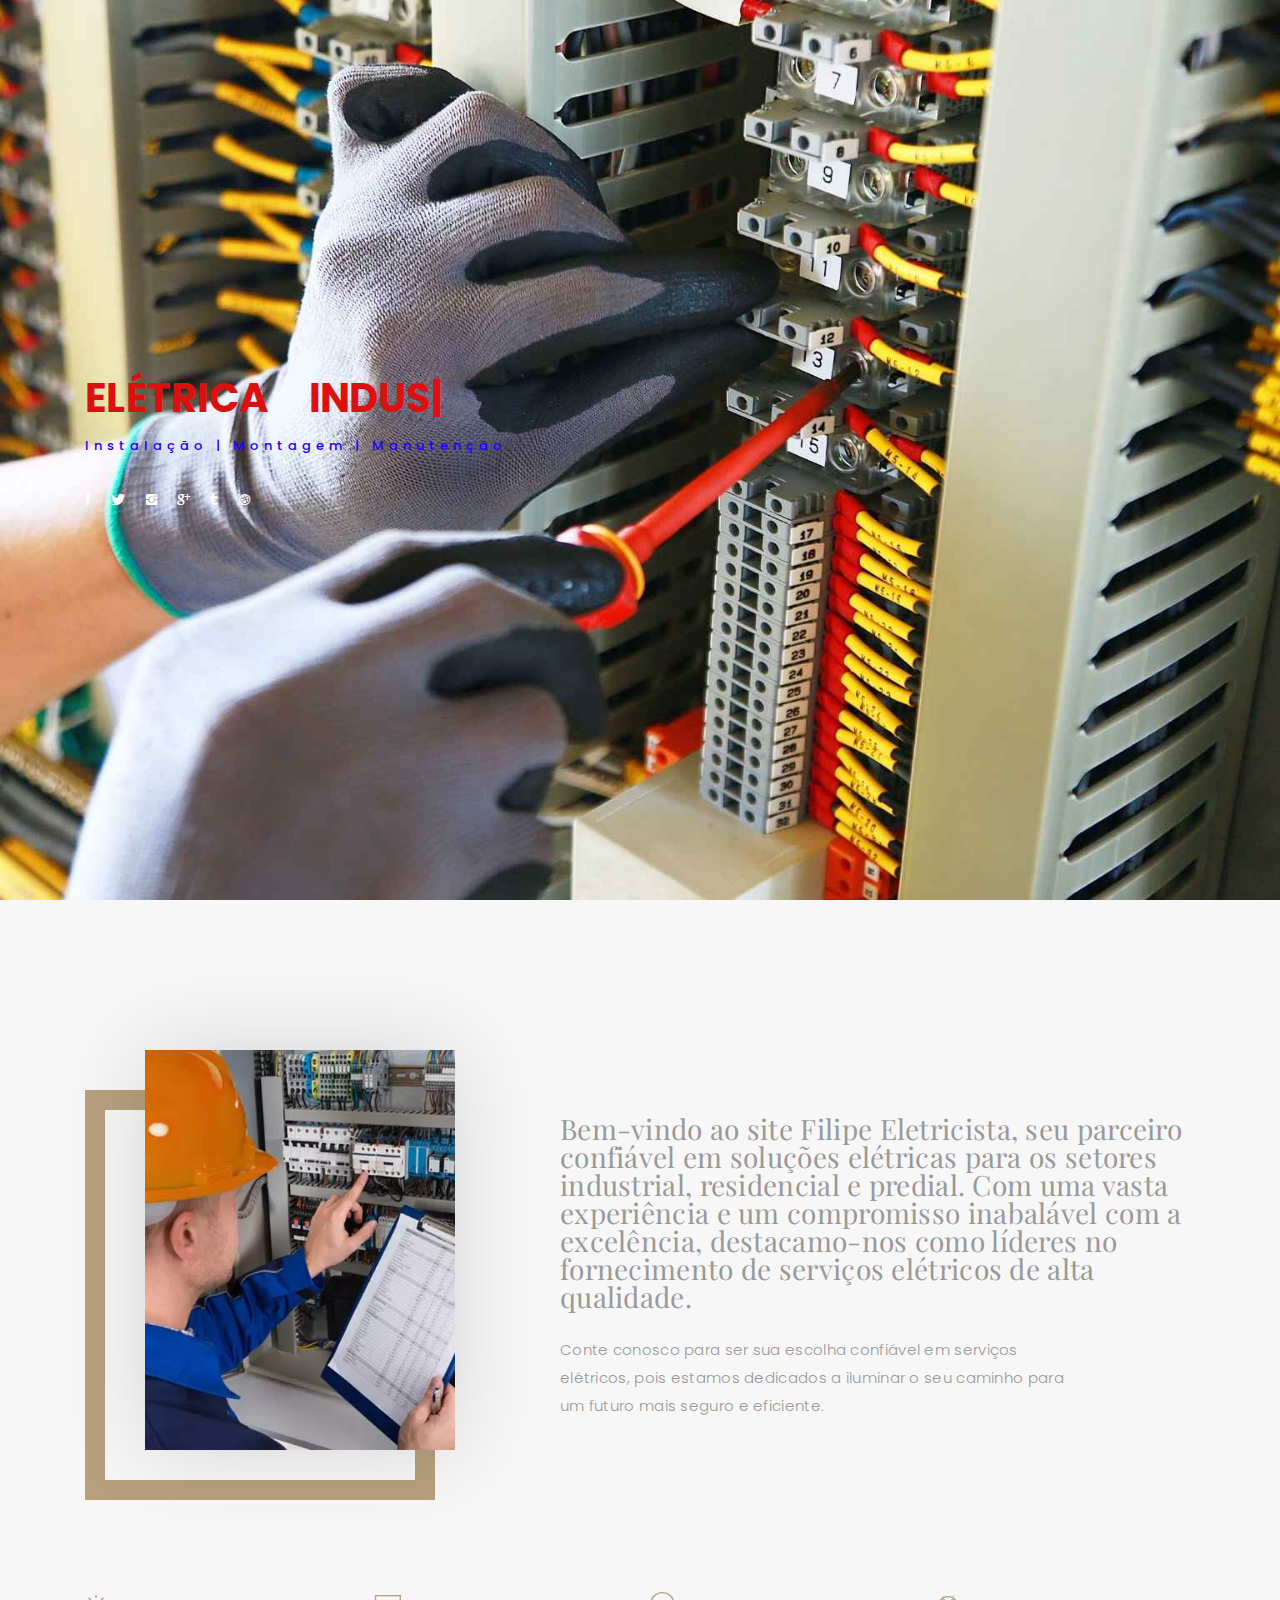
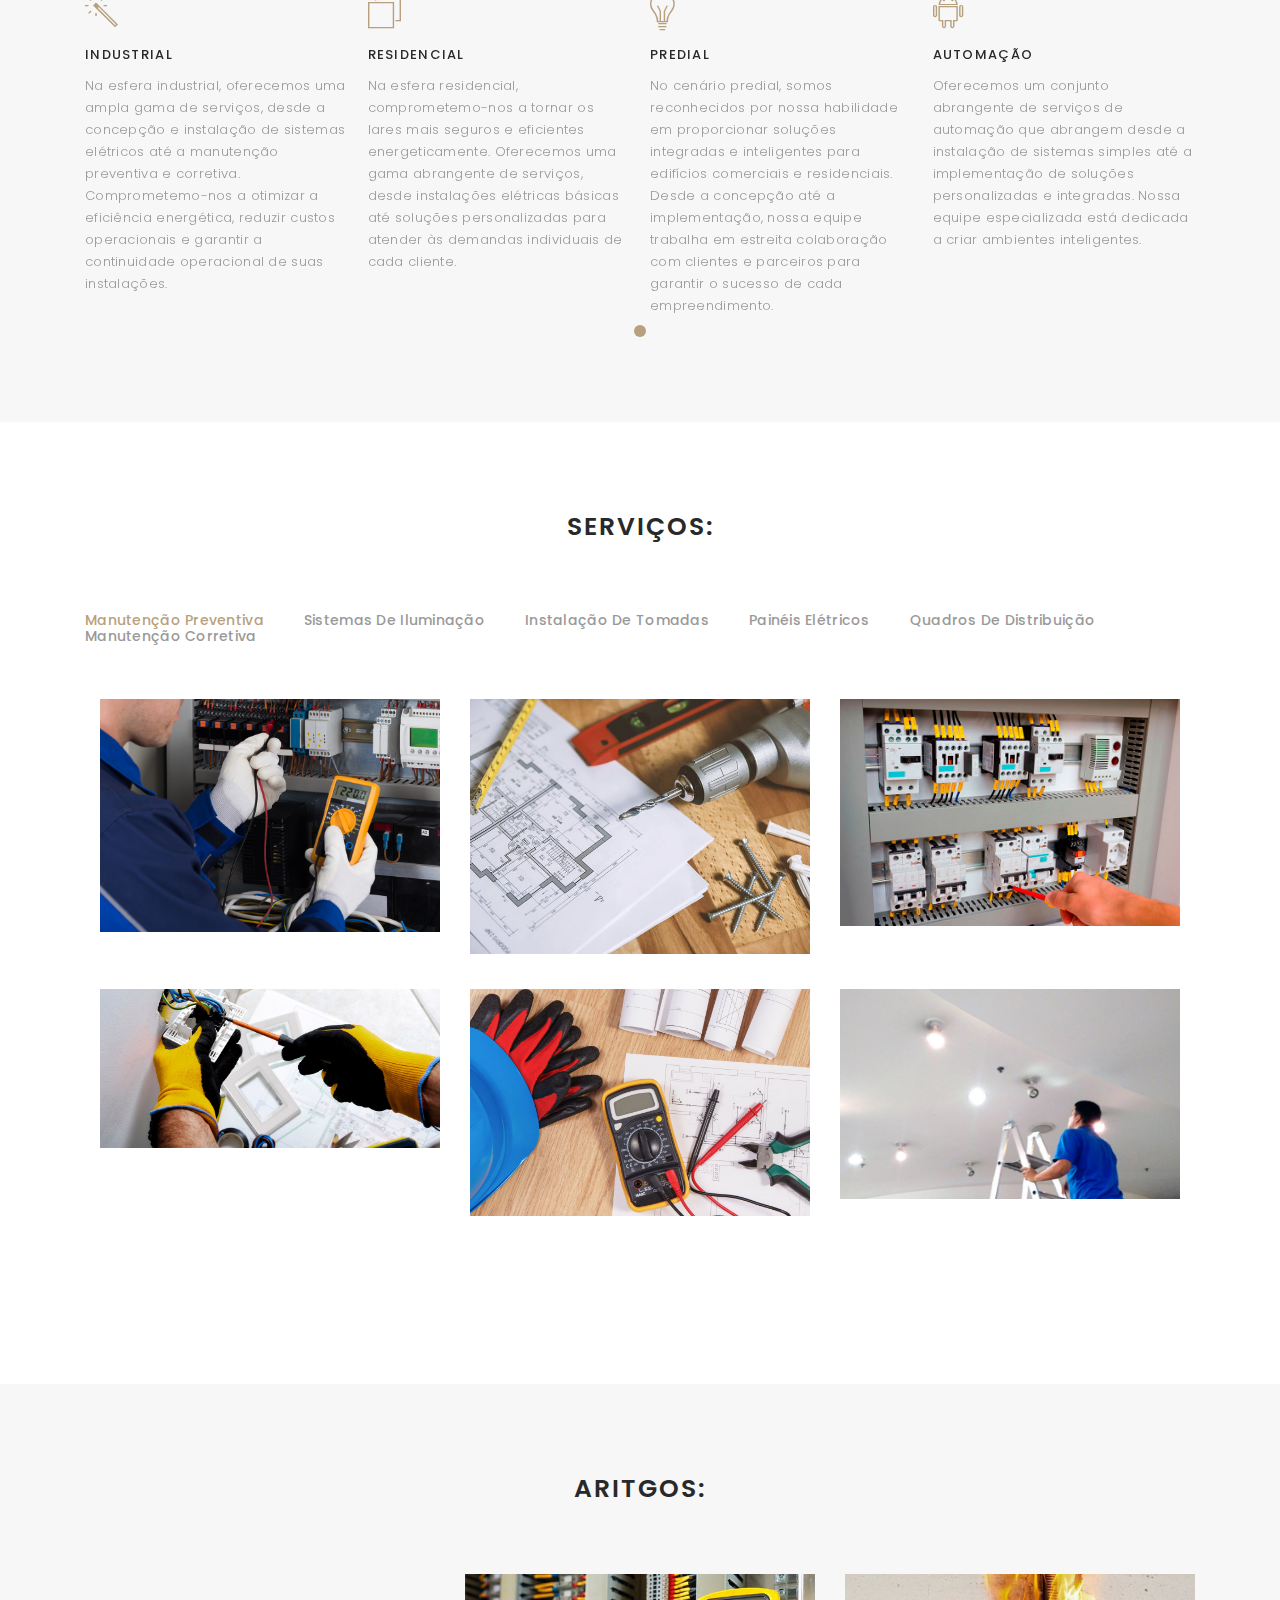
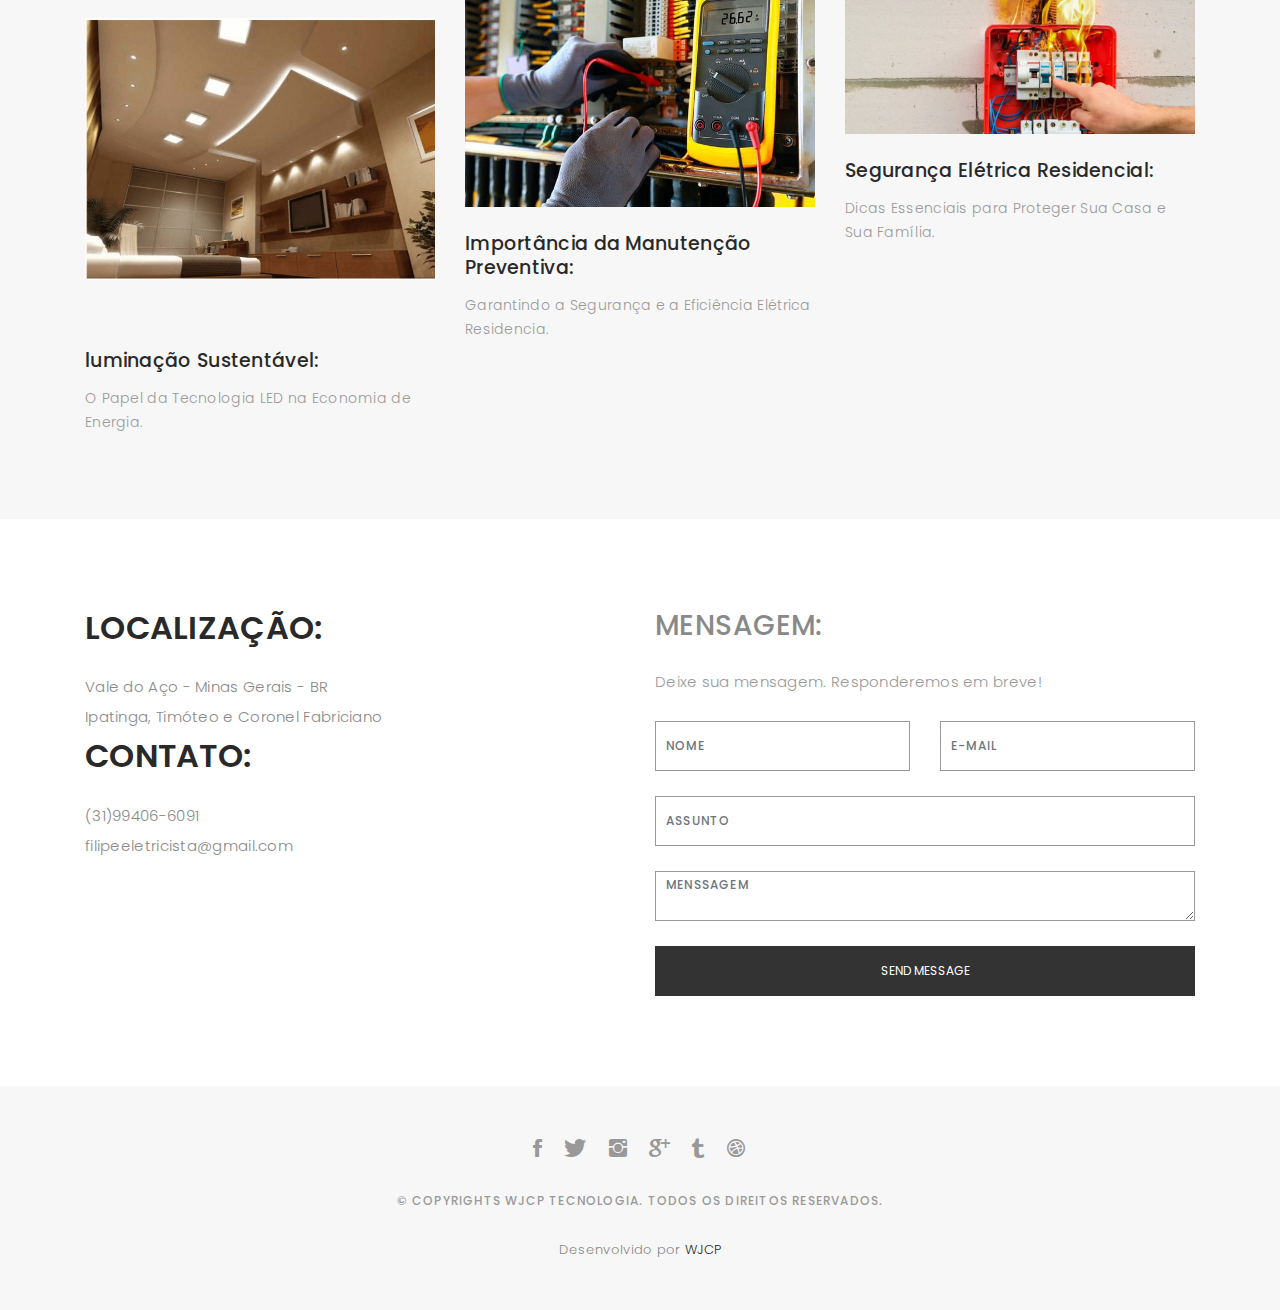
==== commit 2ac46fa4: "Adicionando conteúdo" ====
--- a/index.html
+++ b/index.html
@@ -50,7 +50,7 @@
           <a href="index.html"><img src="images/logo.png" alt="logo"></a>
         </div>
 
-        <div class="responsive"><i data-icon="m" class="ion-navicon-round"></i></div>
+        <div class="responsive"><i data-icon="m" class="ion-navicon-round"></i></div><h1 id="title">Filipe Eletricista</h1>
 
         <ul class="nav-menu list-unstyled">
           <li><a href="#header" class="smoothScroll">Início</a></li>
@@ -170,7 +170,7 @@
 
     <div class="container">
       <div class="section-title text-center">
-        <h2>My Portfolio</h2>
+        <h2>SERVIÇOS:</h2>
       </div>
     </div>
 
@@ -181,12 +181,12 @@
           <div class="portfolio-list">
 
             <ul class="nav list-unstyled" id="portfolio-flters">
-              <li class="filter filter-active" data-filter=".all">all</li>
-              <li class="filter" data-filter=".branding">branding</li>
-              <li class="filter" data-filter=".mockups">mockups</li>
-              <li class="filter" data-filter=".uikits">ui kits</li>
-              <li class="filter" data-filter=".webdesign">web design</li>
-              <li class="filter" data-filter=".photography">photography</li>
+              <li class="filter filter-active" data-filter=".all">Manutenção Preventiva</li>
+              <li class="filter" data-filter=".branding">Sistemas de Iluminação</li>
+              <li class="filter" data-filter=".mockups">Instalação de tomadas</li>
+              <li class="filter" data-filter=".uikits">Painéis elétricos</li>
+              <li class="filter" data-filter=".webdesign">Quadros de distribuição</li>
+              <li class="filter" data-filter=".photography">Manutenção corretiva</li>
             </ul>
 
           </div>
@@ -243,7 +243,7 @@
 
     <div class="container">
       <div class="section-title text-center">
-        <h2>journal</h2>
+        <h2>Aritgos:</h2>
       </div>
     </div>
 
@@ -316,21 +316,23 @@
           <div class="col-lg-6">
             <div class="contact-contact">
 
-              <h2 class="mb-30">ENTRAR EM CONTATO</h2>
+              <h2 class="mb-30">LOCALIZAÇÃO:</h2>
 
               <ul class="contact-details">
-                <h3>ONDE ESTAMOS:</h3>
-                <li><span>Vale do Aço - Minas Gerais</span></li>
+                
+                <li><span>Vale do Aço - Minas Gerais - BR</span></li>
                 <li><span>Ipatinga, Timóteo e Coronel Fabriciano</span></li>
-                <li><span>+88 01912704287</span></li>
+                <h2 class="mb-30">CONTATO:</h2>
+                <li><span>(31)99406-6091</span></li>
                 <li><span>filipeeletricista@gmail.com</span></li>
               </ul>
-
-              <p>Deixe sua mensagem. Responderemos em breve!</p>
+             
             </div>
           </div>
 
           <div class="col-lg-6">
+            <h3>MENSAGEM:</h3>
+            <p>Deixe sua mensagem. Responderemos em breve!</p>
             <form action="" method="post" role="form" class="contactForm">
               <div class="row">
              
@@ -339,28 +341,28 @@
 
                 <div class="col-lg-6">
                   <div class="form-group contact-block1">
-                    <input type="text" name="name" class="form-control" id="name" placeholder="Your Name" data-rule="minlen:4" data-msg="Please enter at least 4 chars" />
+                    <input type="text" name="name" class="form-control" id="name" placeholder="Nome" data-rule="minlen:4" data-msg="Please enter at least 4 chars" />
                     <div class="validation"></div>
                   </div>
                 </div>
 
                 <div class="col-lg-6">
                   <div class="form-group">
-                    <input type="email" class="form-control" name="email" id="email" placeholder="Your Email" data-rule="email" data-msg="Please enter a valid email" />
+                    <input type="email" class="form-control" name="email" id="email" placeholder="E-mail" data-rule="email" data-msg="Please enter a valid email" />
                     <div class="validation"></div>
                   </div>
                 </div>
 
                 <div class="col-lg-12">
                   <div class="form-group">
-                    <input type="text" class="form-control" name="subject" id="subject" placeholder="Subject" data-rule="minlen:4" data-msg="Please enter at least 8 chars of subject" />
+                    <input type="text" class="form-control" name="subject" id="subject" placeholder="Assunto" data-rule="minlen:4" data-msg="Please enter at least 8 chars of subject" />
                     <div class="validation"></div>
                   </div>
                 </div>
 
                 <div class="col-lg-12">
                   <div class="form-group">
-                    <textarea class="form-control" name="message" rows="12" data-rule="required" data-msg="Please write something for us" placeholder="Message"></textarea>
+                    <textarea class="form-control" name="message" rows="12" data-rule="required" data-msg="Please write something for us" placeholder="Menssagem"></textarea>
                     <div class="validation"></div>
                   </div>
                 </div>
--- a/css/style.css
+++ b/css/style.css
@@ -81,6 +81,17 @@
   -webkit-transition: all 0.5s ease-in-out 0s;
   transition: all 0.5s ease-in-out 0s;
 }
+#title{
+  font-size: 1.8em;
+  box-shadow: #292929;
+  color: #0004fd;
+  display:flexbox;
+  padding: 1%;
+  margin:1%;
+}
+
+
+
 
 p {
   margin: 25px 0;
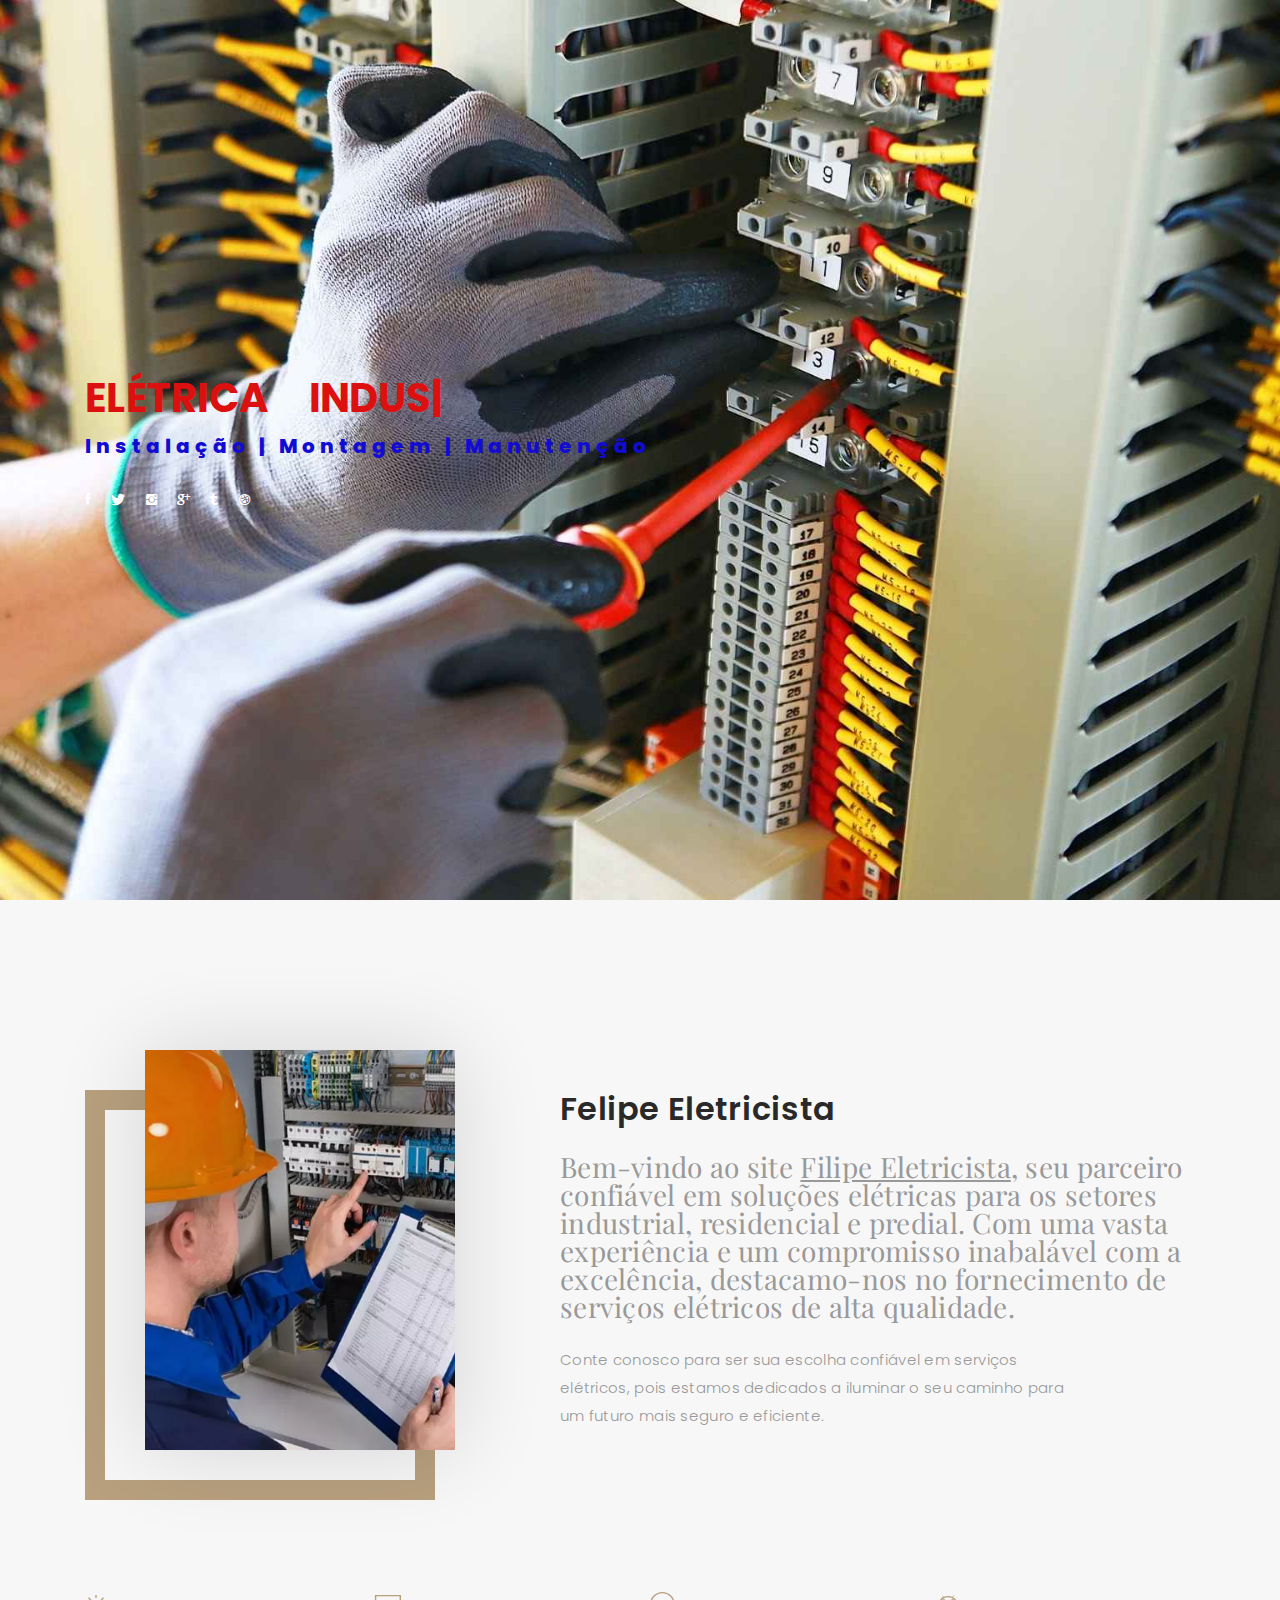
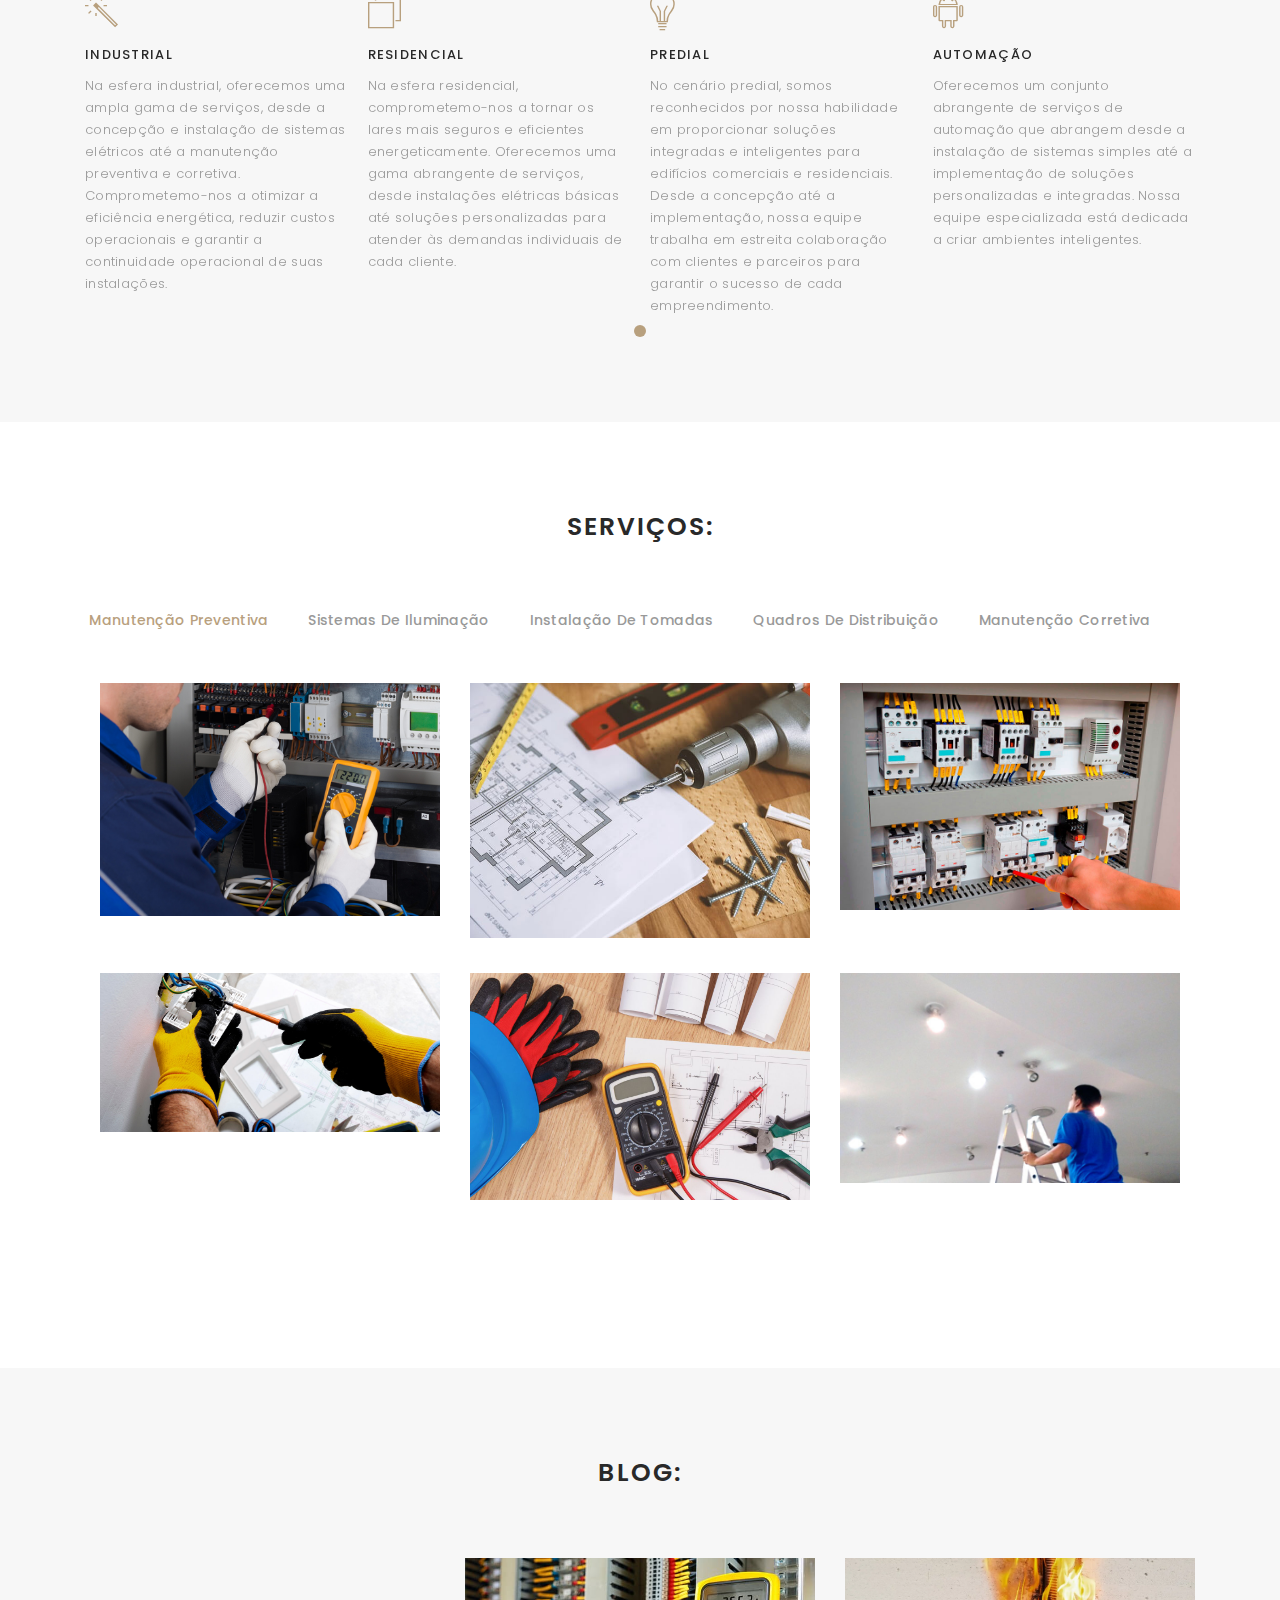
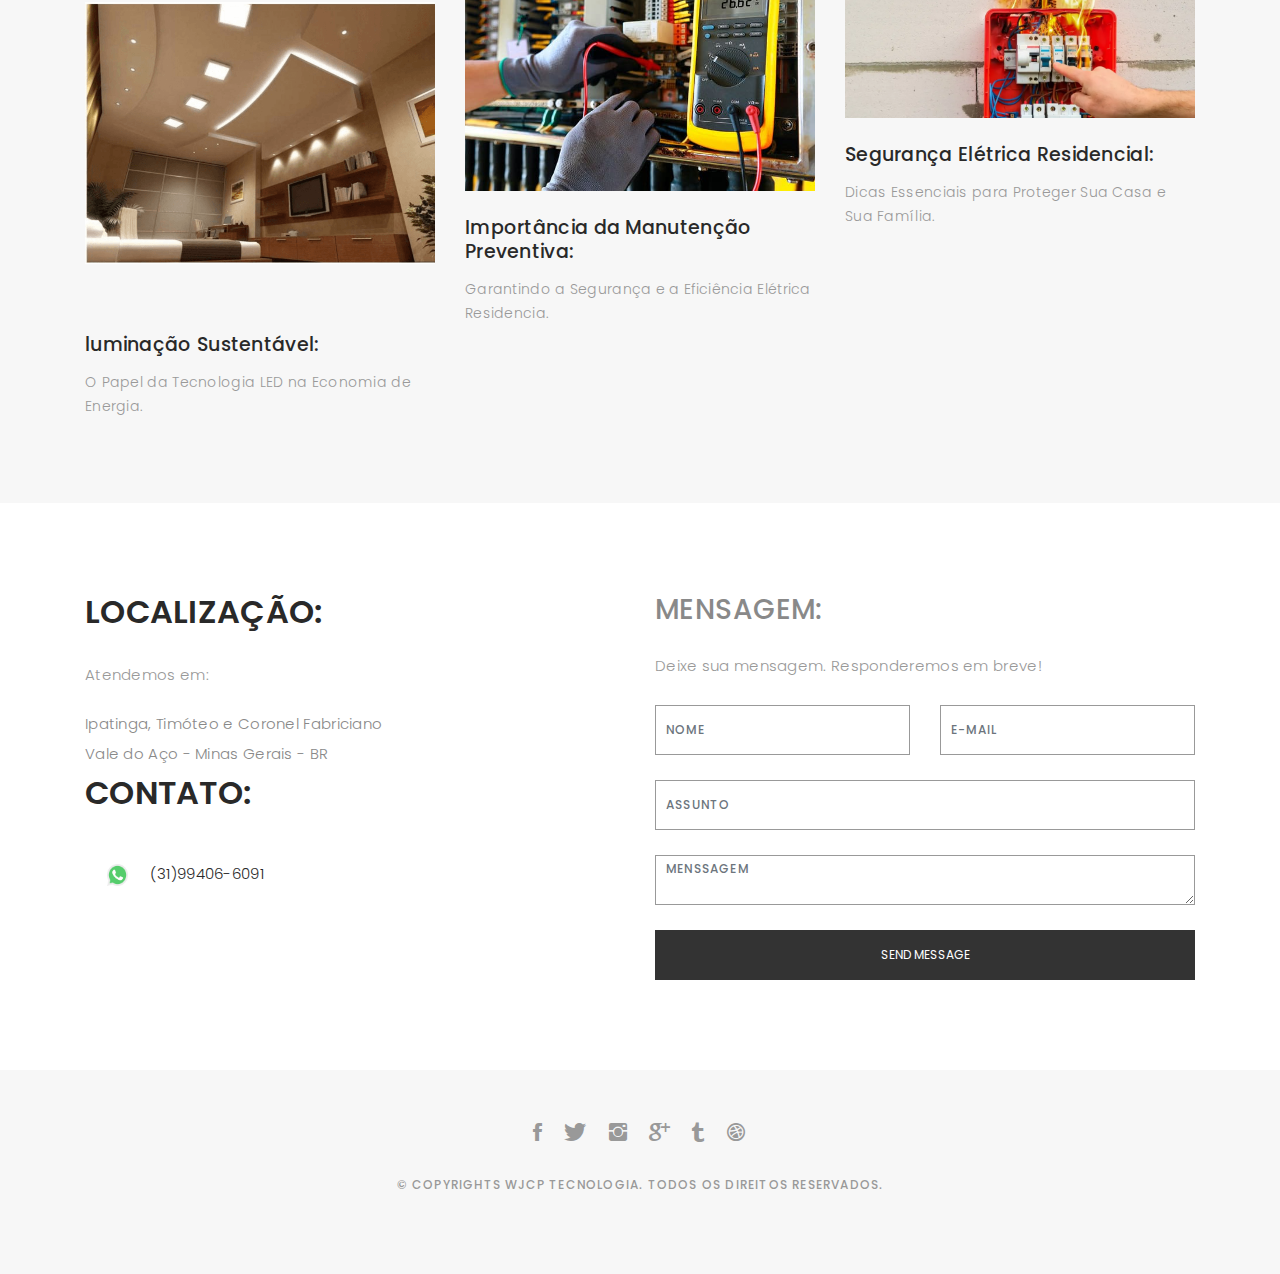
==== commit 42b1f895: "Add blog" ====
--- a/index.html
+++ b/index.html
@@ -103,8 +103,9 @@
 
         <div class="col-lg-7">
           <div class="about-descr">
-
-            <p class="p-heading">Bem-vindo ao site <strong>Filipe Eletricista</strong>, seu parceiro confiável em soluções elétricas para os setores industrial, residencial e predial. Com uma vasta experiência e um compromisso inabalável com a excelência, destacamo-nos como líderes no fornecimento de serviços elétricos de alta qualidade. </p>
+            <h2>Felipe Eletricista</h2>
+
+            <p class="p-heading">Bem-vindo ao site <strong><u>Filipe Eletricista</u></strong>, seu parceiro confiável em soluções elétricas para os setores industrial, residencial e predial. Com uma vasta experiência e um compromisso inabalável com a excelência, destacamo-nos no fornecimento de serviços elétricos de alta qualidade. </p>
             <p class="separator">Conte conosco para ser sua escolha confiável em serviços elétricos, pois estamos dedicados a iluminar o seu caminho para um futuro mais seguro e eficiente.</p>
 
           </div>
@@ -184,7 +185,6 @@
               <li class="filter filter-active" data-filter=".all">Manutenção Preventiva</li>
               <li class="filter" data-filter=".branding">Sistemas de Iluminação</li>
               <li class="filter" data-filter=".mockups">Instalação de tomadas</li>
-              <li class="filter" data-filter=".uikits">Painéis elétricos</li>
               <li class="filter" data-filter=".webdesign">Quadros de distribuição</li>
               <li class="filter" data-filter=".photography">Manutenção corretiva</li>
             </ul>
@@ -243,7 +243,7 @@
 
     <div class="container">
       <div class="section-title text-center">
-        <h2>Aritgos:</h2>
+        <h2>Blog:</h2>
       </div>
     </div>
 
@@ -270,11 +270,11 @@
           <div class="col-lg-4 col-md-6">
             <div class="journal-info">
 
-              <a href="blog-single.html"><img src="images/blog-post-2.jpg" class="img-responsive" alt="img"></a>
+              <a href="blog-single2.html"><img src="images/blog-post-2.jpg" class="img-responsive" alt="img"></a>
 
               <div class="journal-txt">
 
-                <h4><a href="#blog-single.html">Importância da Manutenção Preventiva:</a></h4>
+                <h4><a href="blog-single2.html">Importância da Manutenção Preventiva:</a></h4>
                 <p class="separator">Garantindo a Segurança e a Eficiência Elétrica Residencia.
                 </p>
 
@@ -286,11 +286,11 @@
           <div class="col-lg-4 col-md-6">
             <div class="journal-info">
 
-              <a href="blog-single.html"><img src="images/blog-post-3.jpg" class="img-responsive" alt="img"></a>
+              <a href="blog-single3.html"><img src="images/blog-post-3.jpg" class="img-responsive" alt="img"></a>
 
               <div class="journal-txt">
 
-                <h4><a href="blog-single.html">Segurança Elétrica Residencial:</a></h4>
+                <h4><a href="blog-single3.html">Segurança Elétrica Residencial:</a></h4>
                 <p class="separator">Dicas Essenciais para Proteger Sua Casa e Sua Família.
                 </p>
 
@@ -319,12 +319,17 @@
               <h2 class="mb-30">LOCALIZAÇÃO:</h2>
 
               <ul class="contact-details">
+                <p>Atendemos em:</p>
                 
+                <li><span>Ipatinga, Timóteo e Coronel Fabriciano</span></li>
                 <li><span>Vale do Aço - Minas Gerais - BR</span></li>
-                <li><span>Ipatinga, Timóteo e Coronel Fabriciano</span></li>
                 <h2 class="mb-30">CONTATO:</h2>
-                <li><span>(31)99406-6091</span></li>
-                <li><span>filipeeletricista@gmail.com</span></li>
+                <div> 
+                  <a href="https://api.whatsapp.com/send?phone=5531994066091&text=Ol%C3%A1.%20Eu%20gostaria%20de%20fazer%20um%20or%C3%A7amento!%20"> 
+                  <img src="images/whatsapp.png" id="whats-img">(31)99406-6091
+                  </a>
+                </div>
+      
               </ul>
              
             </div>
@@ -406,7 +411,7 @@
           Licensing information: https://bootstrapmade.com/license/
           Purchase the pro version with working PHP/AJAX contact form: https://bootstrapmade.com/buy/?theme=Folio
         -->
-        Desenvolvido por <a href="https://bootstrapmade.com/">WJCP</a>
+       
       </div>
 
     </div>
--- a/css/style.css
+++ b/css/style.css
@@ -82,6 +82,7 @@
   transition: all 0.5s ease-in-out 0s;
 }
 #title{
+  align-items: center;
   font-size: 1.8em;
   box-shadow: #292929;
   color: #0004fd;
@@ -276,14 +277,14 @@
 }
 
 .header-content p {
-  font-size: 13px;
+  font-size: 20px;
   letter-spacing: 5px;
   margin-top: 0;
   margin-bottom: 30px;
   text-transform: capitalize;
-  color: #1e00ff;
-  box-shadow: #333;
-  font-weight: 500;
+  color: #120bd4;
+  box-shadow: hsl(0, 14%, 95%);
+  font-weight: 800;
 }
 
 .header-content .list-social li {
@@ -582,6 +583,15 @@
   font-size: 13px;
 }
 
+#whats-img{
+width: 8%;
+height: 8%;
+padding: 2%;
+margin:2%;
+}
+
+
+
 /*-----------------------------------------------------------------------------------*/
 /*  Footer
 /*-----------------------------------------------------------------------------------*/
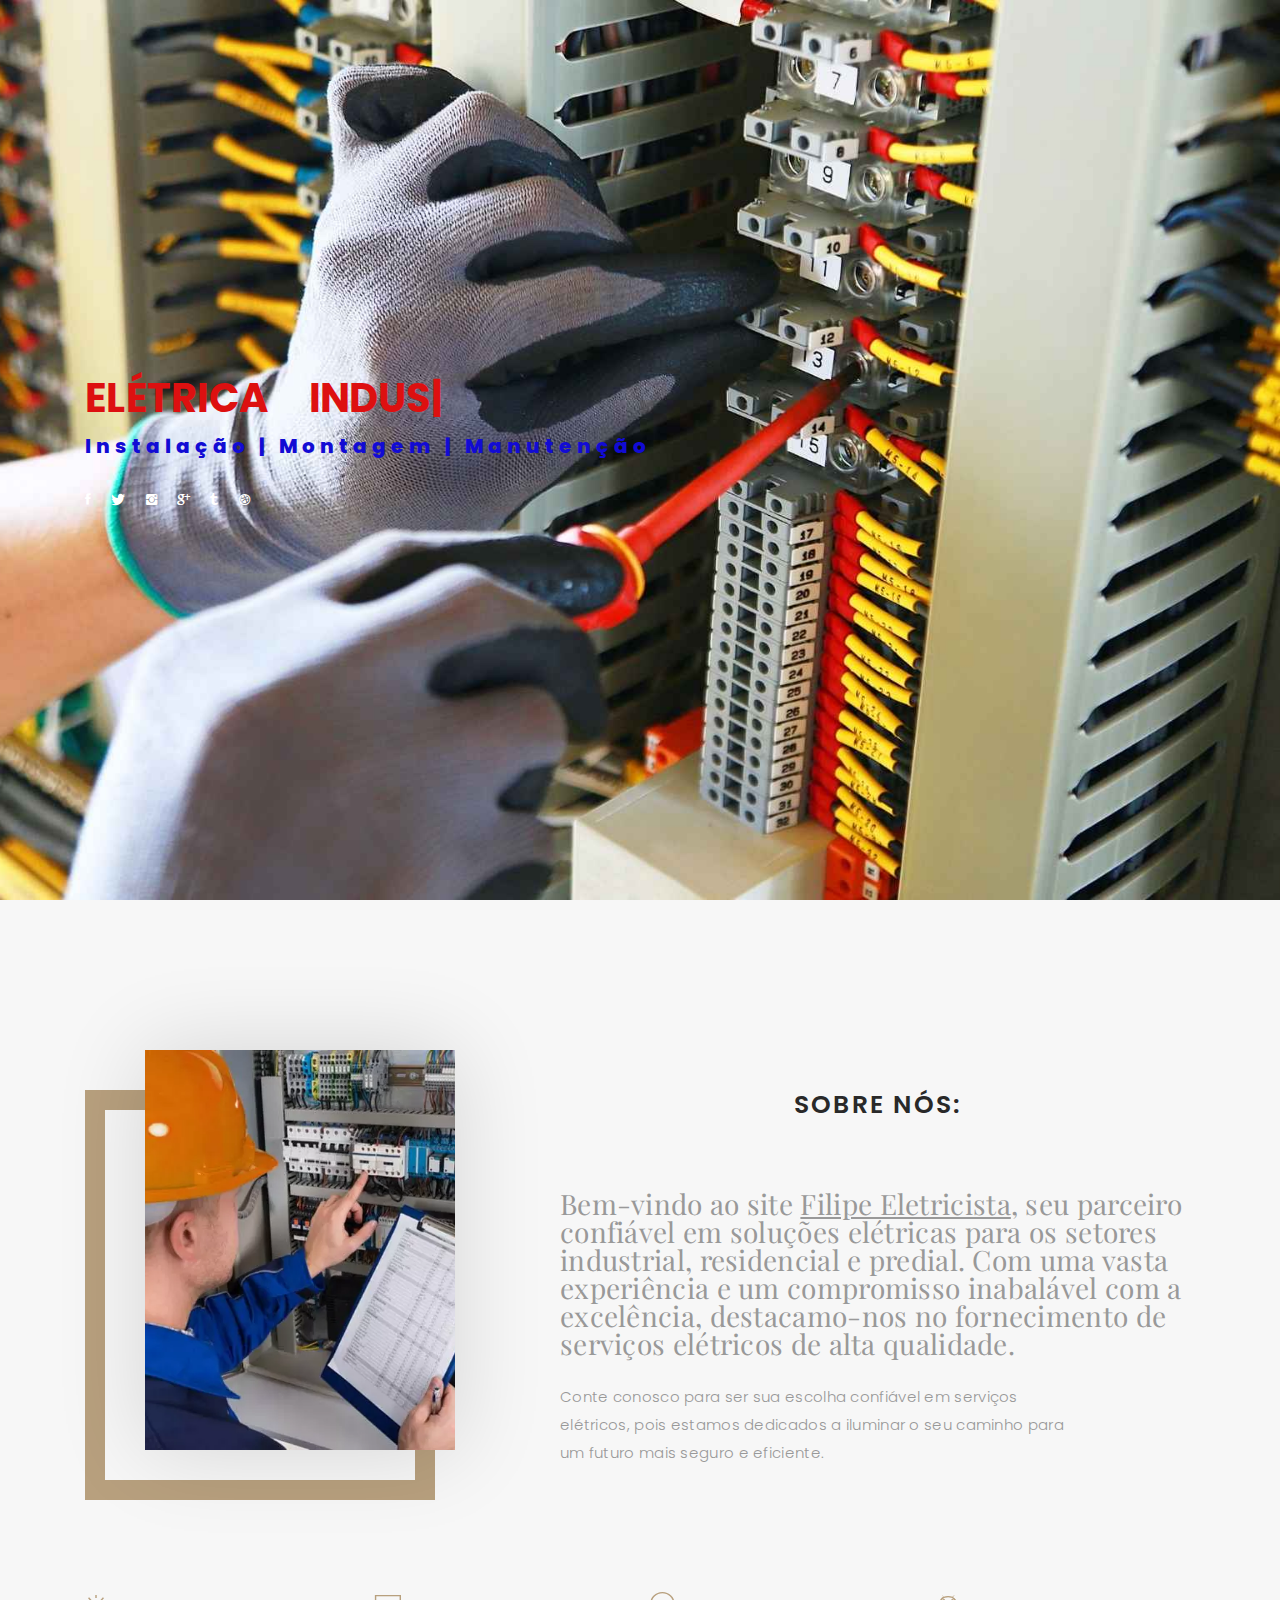
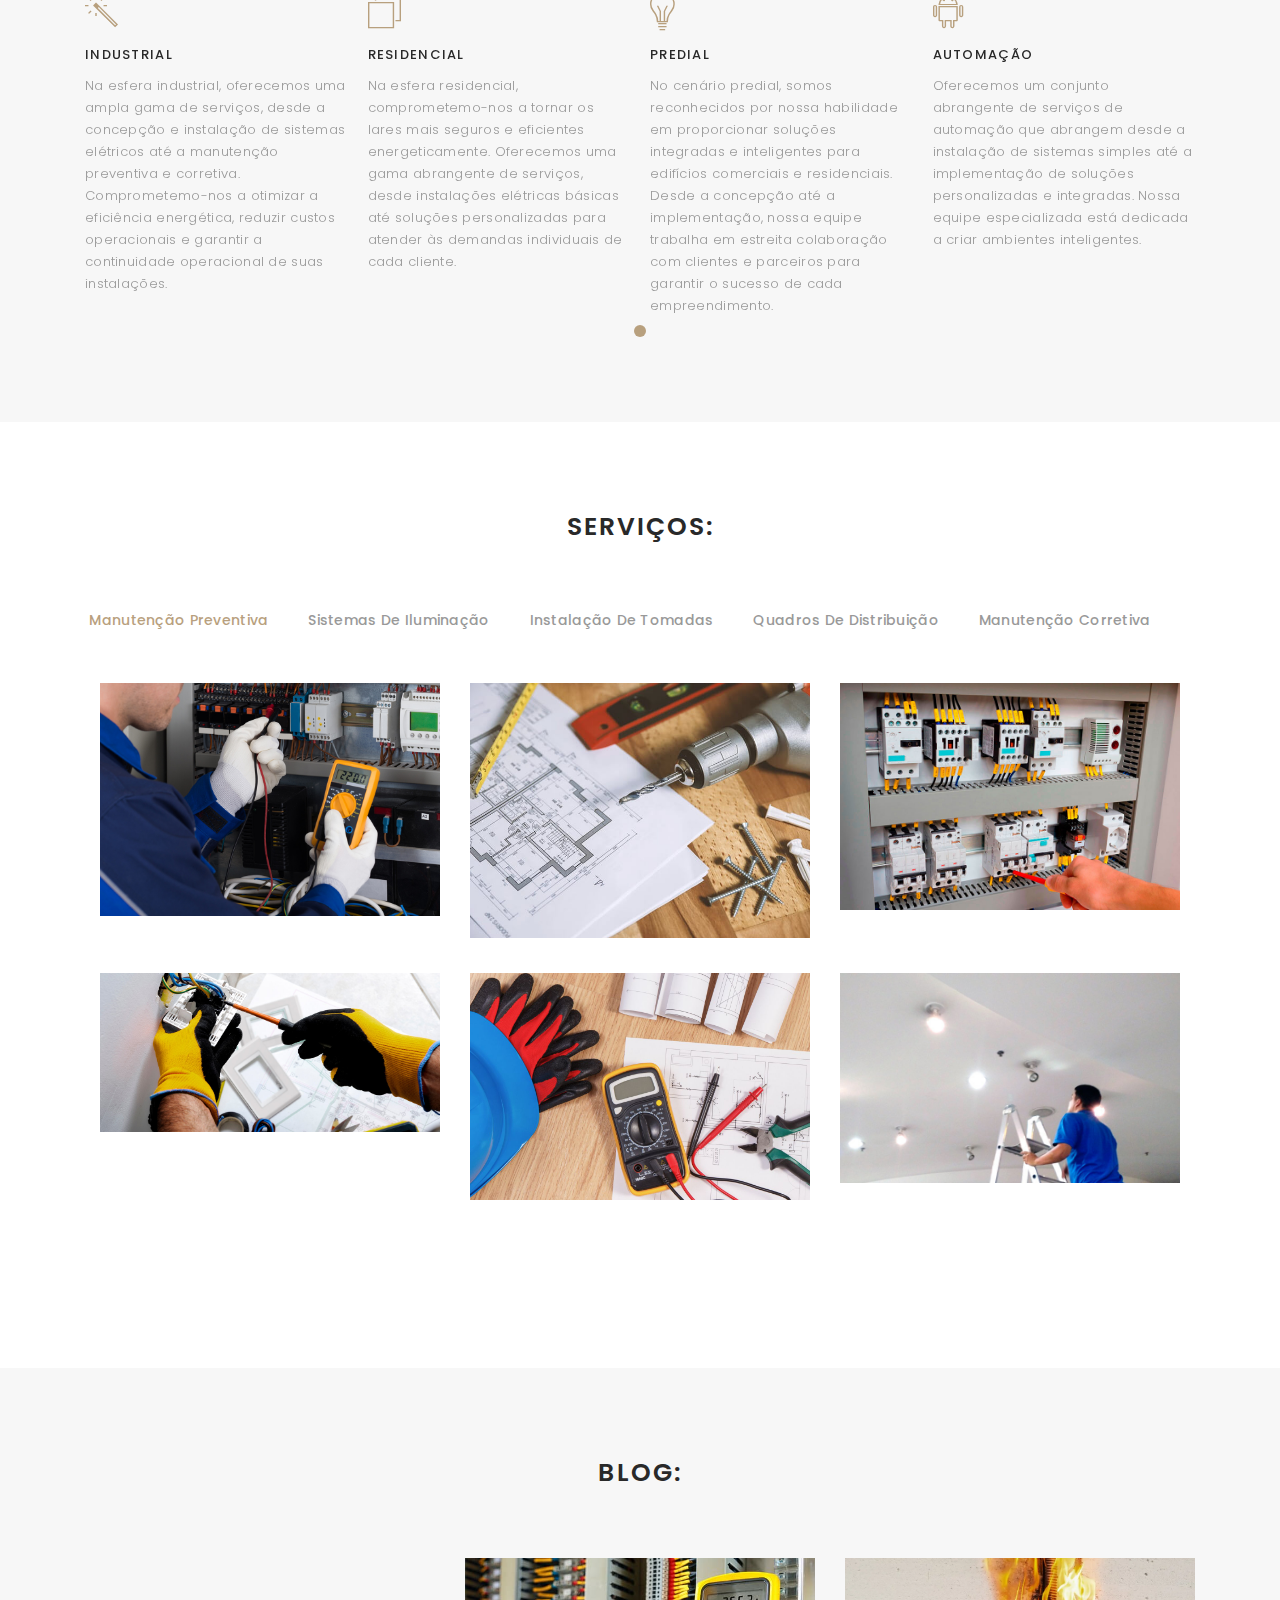
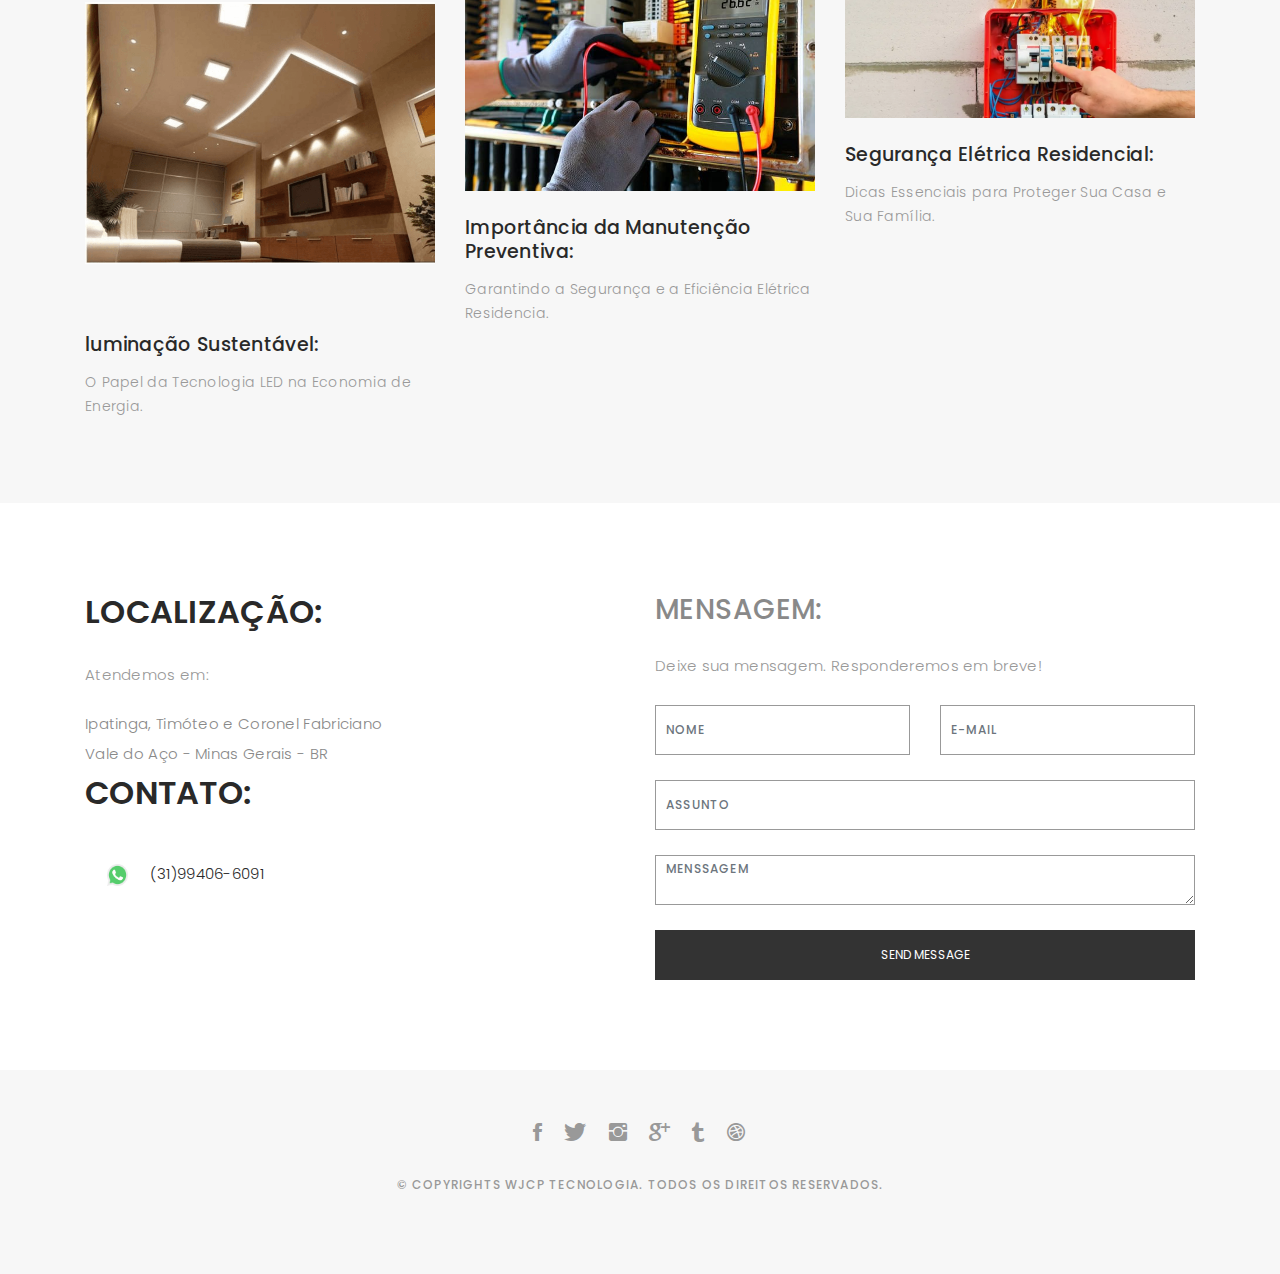
==== commit 1676e959: "Sobre nós" ====
--- a/index.html
+++ b/index.html
@@ -103,7 +103,11 @@
 
         <div class="col-lg-7">
           <div class="about-descr">
-            <h2>Felipe Eletricista</h2>
+            <div class="container">
+              <div class="section-title text-center">
+                <h2>Sobre nós:</h2>
+              </div>
+            </div>
 
             <p class="p-heading">Bem-vindo ao site <strong><u>Filipe Eletricista</u></strong>, seu parceiro confiável em soluções elétricas para os setores industrial, residencial e predial. Com uma vasta experiência e um compromisso inabalável com a excelência, destacamo-nos no fornecimento de serviços elétricos de alta qualidade. </p>
             <p class="separator">Conte conosco para ser sua escolha confiável em serviços elétricos, pois estamos dedicados a iluminar o seu caminho para um futuro mais seguro e eficiente.</p>
